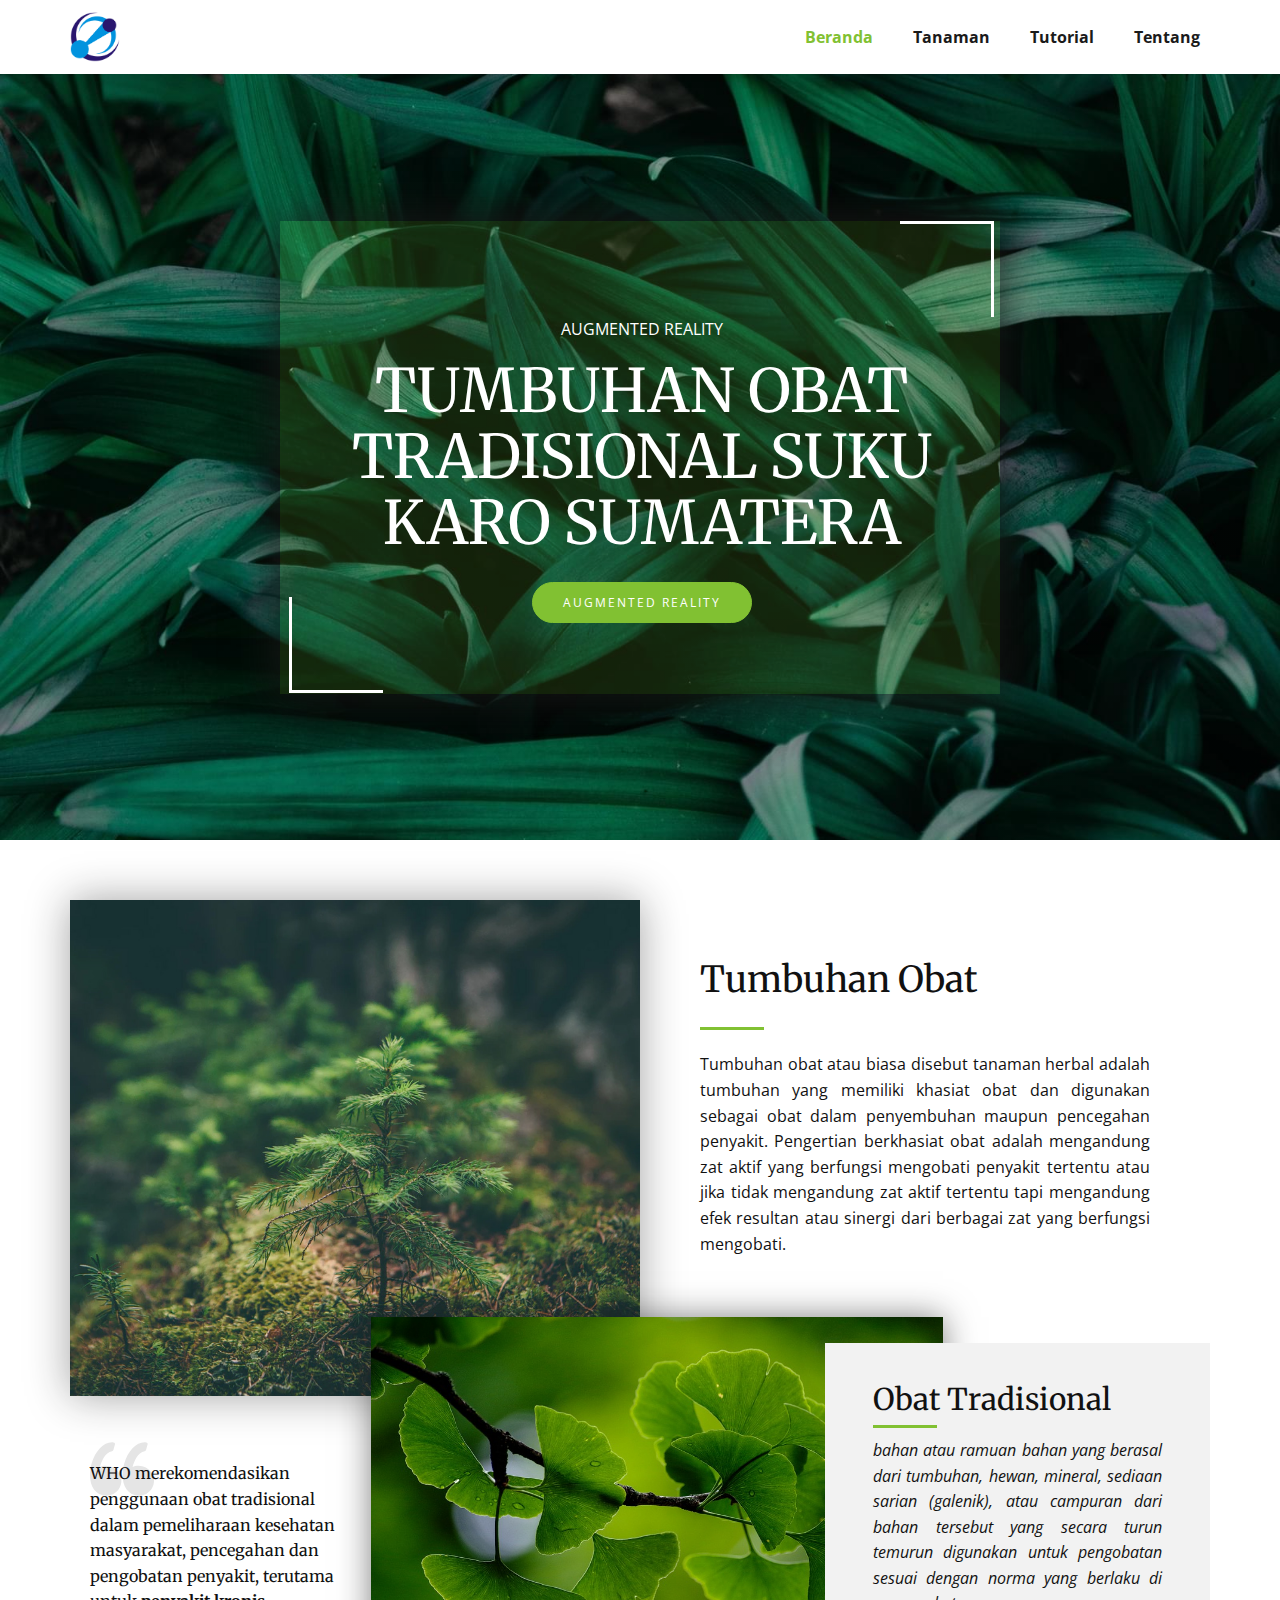
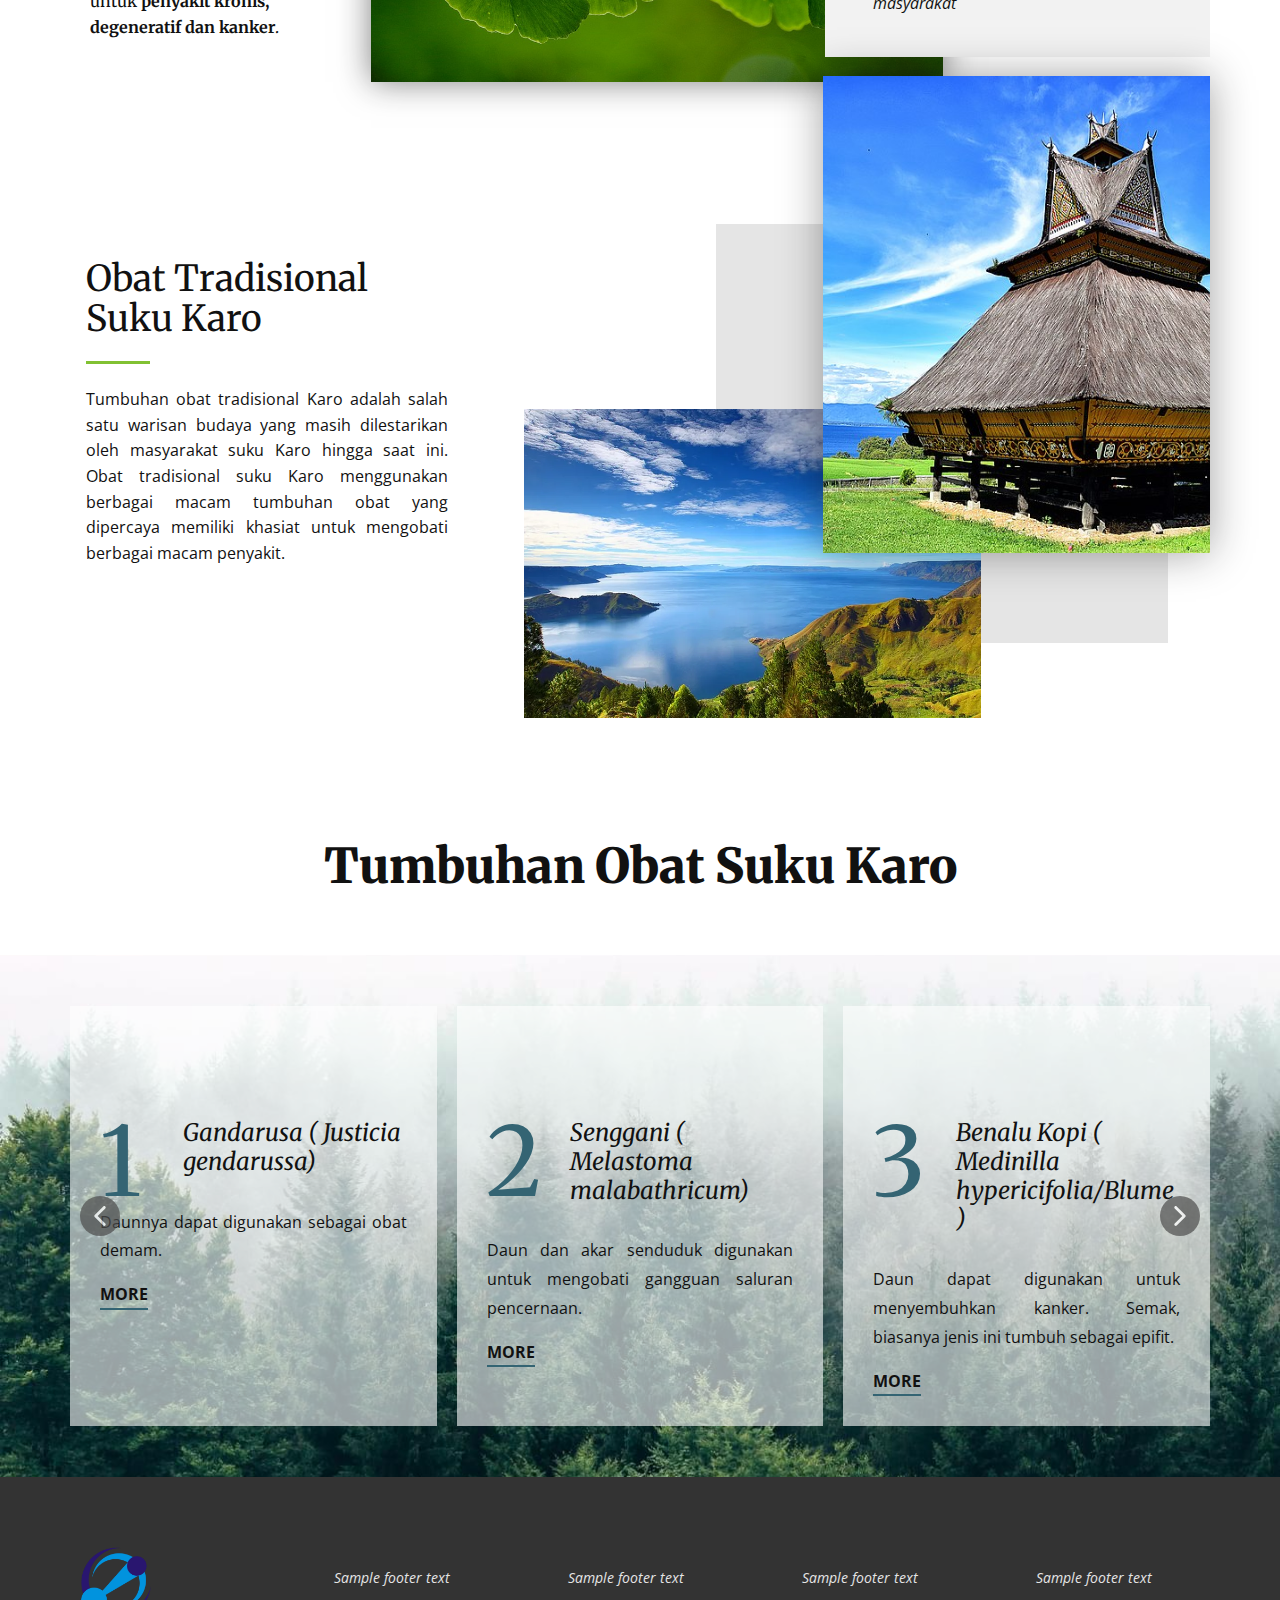
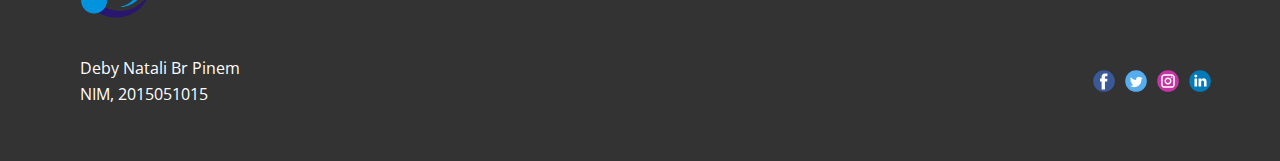
==== index.html @ f9ff4391 "new" ====
<!DOCTYPE html>
<html style="font-size: 16px;" lang="en"><head>
    <meta name="viewport" content="width=device-width, initial-scale=1.0">
    <meta charset="utf-8">
    <meta name="keywords" content="The beauty of nature, the sky, the mountain, the tree..., Unseen beauty, 9 Things You Can Do to Save the Environment, 1, 2, 3, 4, 5, 6, Current projects, Save The World!, Save The World!">
    <meta name="description" content="">
    <title>Beranda</title>
    <link rel="stylesheet" href="nicepage.css" media="screen">
<link rel="stylesheet" href="Beranda.css" media="screen">
    <script class="u-script" type="text/javascript" src="jquery-1.9.1.min.js" defer=""></script>
    <script class="u-script" type="text/javascript" src="nicepage.js" defer=""></script>
    <meta name="generator" content="Nicepage 6.7.8, nicepage.com">
    <link rel="icon" href="images/favicon.png">
    <link id="u-theme-google-font" rel="stylesheet" href="https://fonts.googleapis.com/css?family=Merriweather:300,300i,400,400i,700,700i,900,900i|Open+Sans:300,300i,400,400i,500,500i,600,600i,700,700i,800,800i">
    
    
    
    
    
    
    
    <script type="application/ld+json">{
		"@context": "http://schema.org",
		"@type": "Organization",
		"name": "WebSite6226122",
		"url": "/",
		"logo": "images/newlogopti.png",
		"sameAs": []
}</script>
    <meta name="theme-color" content="#81c132">
    <meta property="og:title" content="Beranda">
    <meta property="og:description" content="">
    <meta property="og:type" content="website">
    <link rel="canonical" href="/">
  <meta data-intl-tel-input-cdn-path="intlTelInput/"></head>
  <body data-home-page="https://website6226122.nicepage.io/Beranda.html?version=99d85c85-8121-eefc-847d-d8a33c5a1495" data-home-page-title="Beranda" data-path-to-root="./" data-include-products="false" class="u-body u-xl-mode" data-lang="en"><header class="u-clearfix u-header u-header" id="sec-5d34"><div class="u-clearfix u-sheet u-sheet-1">
        <a href="#" class="u-image u-logo u-image-1" data-image-width="1080" data-image-height="1080">
          <img src="images/newlogopti.png" class="u-logo-image u-logo-image-1">
        </a>
        <nav class="u-menu u-menu-one-level u-offcanvas u-menu-1">
          <div class="menu-collapse" style="font-size: 1rem; letter-spacing: 0px; font-weight: 700;">
            <a class="u-button-style u-custom-active-border-color u-custom-active-color u-custom-border u-custom-border-color u-custom-borders u-custom-hover-border-color u-custom-hover-color u-custom-left-right-menu-spacing u-custom-padding-bottom u-custom-text-active-color u-custom-text-color u-custom-text-hover-color u-custom-top-bottom-menu-spacing u-nav-link u-text-active-palette-1-base u-text-hover-palette-2-base" href="#">
              <svg class="u-svg-link" viewBox="0 0 24 24"><use xlink:href="#menu-hamburger"></use></svg>
              <svg class="u-svg-content" version="1.1" id="menu-hamburger" viewBox="0 0 16 16" x="0px" y="0px" xmlns:xlink="http://www.w3.org/1999/xlink" xmlns="http://www.w3.org/2000/svg"><g><rect y="1" width="16" height="2"></rect><rect y="7" width="16" height="2"></rect><rect y="13" width="16" height="2"></rect>
</g></svg>
            </a>
          </div>
          <div class="u-custom-menu u-nav-container">
            <ul class="u-nav u-spacing-20 u-unstyled u-nav-1"><li class="u-nav-item"><a class="u-border-active-palette-1-base u-border-hover-palette-1-base u-button-style u-nav-link u-text-active-palette-1-base u-text-grey-90 u-text-hover-palette-2-base" href="Beranda.html" style="padding: 10px;">Beranda</a>
</li><li class="u-nav-item"><a class="u-border-active-palette-1-base u-border-hover-palette-1-base u-button-style u-nav-link u-text-active-palette-1-base u-text-grey-90 u-text-hover-palette-2-base" href="Tanaman.html" style="padding: 10px;">Tanaman</a>
</li><li class="u-nav-item"><a class="u-border-active-palette-1-base u-border-hover-palette-1-base u-button-style u-nav-link u-text-active-palette-1-base u-text-grey-90 u-text-hover-palette-2-base" href="Tutorial.html" style="padding: 10px;">Tutorial</a>
</li><li class="u-nav-item"><a class="u-border-active-palette-1-base u-border-hover-palette-1-base u-button-style u-nav-link u-text-active-palette-1-base u-text-grey-90 u-text-hover-palette-2-base" href="Tentang.html" style="padding: 10px;">Tentang</a>
</li></ul>
          </div>
          <div class="u-custom-menu u-nav-container-collapse">
            <div class="u-black u-container-style u-inner-container-layout u-opacity u-opacity-95 u-sidenav">
              <div class="u-inner-container-layout u-sidenav-overflow">
                <div class="u-menu-close"></div>
                <ul class="u-align-center u-nav u-popupmenu-items u-unstyled u-nav-2"><li class="u-nav-item"><a class="u-button-style u-nav-link" href="Beranda.html">Beranda</a>
</li><li class="u-nav-item"><a class="u-button-style u-nav-link" href="Tanaman.html">Tanaman</a>
</li><li class="u-nav-item"><a class="u-button-style u-nav-link" href="Tutorial.html">Tutorial</a>
</li><li class="u-nav-item"><a class="u-button-style u-nav-link" href="Tentang.html">Tentang</a>
</li></ul>
              </div>
            </div>
            <div class="u-black u-menu-overlay u-opacity u-opacity-70"></div>
          </div>
        </nav>
      </div><style class="u-sticky-style" data-style-id="347d">.u-sticky-fixed.u-sticky-347d:before, .u-body.u-sticky-fixed .u-sticky-347d:before {
borders: top right bottom left !important; border-color: #d9d9d9 !important; border-width: 2px !important
}</style></header> 
    <section class="u-clearfix u-image u-shading u-section-1" id="sec-eca5">
      <div class="u-clearfix u-sheet u-valign-middle u-sheet-1">
        <div class="u-container-style u-expanded-width-sm u-expanded-width-xs u-group u-opacity u-opacity-15 u-palette-1-base u-group-1">
          <div class="u-container-layout u-container-layout-1">
            <p class="u-align-center u-text u-text-1"> AUGMENTED REALITY</p>
            <div class="u-border-3 u-border-white u-shape u-shape-bottom u-shape-left u-shape-1"></div>
            <h1 class="u-align-center u-text u-text-body-alt-color u-title u-text-2"> TUMBUHAN OBAT TRADISIONAL SUKU KARO SUMATERA</h1>
            <a href="Augmented-Reality.html" class="u-border-1 u-border-palette-1-base u-btn u-button-style u-palette-1-base u-radius u-btn-1">Augmented reality </a>
            <div class="u-border-3 u-border-white u-shape u-shape-right u-shape-top u-shape-2"></div>
          </div>
        </div>
      </div>
    </section>
    <section class="u-clearfix u-section-2" id="sec-6e7c">
      <div class="u-clearfix u-sheet u-sheet-1">
        <img src="images/98697f8a5035ec93bad682b65a13f41c.jpeg" alt="" class="u-align-left u-expanded-width-xs u-image u-left-0 u-image-1">
        <img src="images/gingko.png" alt="" class="u-align-left u-image u-right-0 u-image-2" data-image-width="958" data-image-height="637">
        <div class="u-container-style u-expanded-width-sm u-expanded-width-xs u-group u-right-0 u-group-1">
          <div class="u-container-layout u-valign-middle u-container-layout-1">
            <h2 class="u-align-left u-text u-text-1">Tumbuhan Obat</h2>
            <div class="u-border-3 u-border-palette-1-base u-line u-line-horizontal u-line-1"></div>
            <p class="u-align-justify u-text u-text-2"> Tumbuhan obat atau biasa disebut tanaman herbal adalah tumbuhan yang memiliki khasiat obat dan digunakan sebagai obat dalam penyembuhan maupun pencegahan penyakit. Pengertian berkhasiat obat adalah mengandung zat aktif yang berfungsi mengobati penyakit tertentu atau jika tidak mengandung zat aktif tertentu tapi mengandung efek resultan atau sinergi dari berbagai zat yang berfungsi mengobati.</p>
          </div>
        </div>
        <div class="u-container-style u-expanded-width-xs u-group u-group-2">
          <div class="u-container-layout u-valign-middle-lg u-valign-middle-xl u-container-layout-2"><span class="u-icon u-icon-circle u-text-grey-10 u-icon-1"><svg class="u-svg-link" preserveAspectRatio="xMidYMin slice" viewBox="0 0 95.333 95.332" style="undefined"><use xlink:href="#svg-7884"></use></svg><svg class="u-svg-content" viewBox="0 0 95.333 95.332" x="0px" y="0px" id="svg-7884" style="enable-background:new 0 0 95.333 95.332;"><g><g><path d="M30.512,43.939c-2.348-0.676-4.696-1.019-6.98-1.019c-3.527,0-6.47,0.806-8.752,1.793    c2.2-8.054,7.485-21.951,18.013-23.516c0.975-0.145,1.774-0.85,2.04-1.799l2.301-8.23c0.194-0.696,0.079-1.441-0.318-2.045    s-1.035-1.007-1.75-1.105c-0.777-0.106-1.569-0.16-2.354-0.16c-12.637,0-25.152,13.19-30.433,32.076    c-3.1,11.08-4.009,27.738,3.627,38.223c4.273,5.867,10.507,9,18.529,9.313c0.033,0.001,0.065,0.002,0.098,0.002    c9.898,0,18.675-6.666,21.345-16.209c1.595-5.705,0.874-11.688-2.032-16.851C40.971,49.307,36.236,45.586,30.512,43.939z"></path><path d="M92.471,54.413c-2.875-5.106-7.61-8.827-13.334-10.474c-2.348-0.676-4.696-1.019-6.979-1.019    c-3.527,0-6.471,0.806-8.753,1.793c2.2-8.054,7.485-21.951,18.014-23.516c0.975-0.145,1.773-0.85,2.04-1.799l2.301-8.23    c0.194-0.696,0.079-1.441-0.318-2.045c-0.396-0.604-1.034-1.007-1.75-1.105c-0.776-0.106-1.568-0.16-2.354-0.16    c-12.637,0-25.152,13.19-30.434,32.076c-3.099,11.08-4.008,27.738,3.629,38.225c4.272,5.866,10.507,9,18.528,9.312    c0.033,0.001,0.065,0.002,0.099,0.002c9.897,0,18.675-6.666,21.345-16.209C96.098,65.559,95.376,59.575,92.471,54.413z"></path>
</g>
</g></svg></span>
            <h4 class="u-text u-text-3"> WHO merekomendasikan penggunaan obat tradisional dalam pemeliharaan kesehatan masyarakat, pencegahan dan pengobatan penyakit, terutama untuk&nbsp;<b>penyakit kronis, degeneratif dan kanker</b>.
            </h4>
          </div>
        </div>
        <div class="u-container-style u-expanded-width-xs u-grey-5 u-group u-group-3">
          <div class="u-container-layout u-valign-middle-lg u-valign-middle-xl u-container-layout-3">
            <h2 class="u-align-left u-text u-text-4">Obat Tradisional</h2>
            <div class="u-border-3 u-border-palette-1-base u-line u-line-horizontal u-line-2"></div>
            <p class="u-align-justify u-text u-text-5"> bahan atau ramuan bahan yang berasal dari tumbuhan, hewan, mineral, sediaan sarian (galenik), atau campuran dari bahan tersebut yang secara turun temurun digunakan untuk pengobatan sesuai dengan norma yang berlaku di masyarakat&nbsp;</p>
          </div>
        </div>
      </div>
    </section>
    <section class="u-clearfix u-section-3" id="sec-21d5">
      <div class="u-clearfix u-sheet u-sheet-1">
        <div class="u-grey-10 u-shape u-shape-rectangle u-shape-1"></div>
        <div class="u-container-style u-expanded-width-md u-expanded-width-sm u-expanded-width-xs u-group u-group-1">
          <div class="u-container-layout u-valign-middle-md u-valign-middle-sm u-valign-middle-xs u-container-layout-1">
            <h2 class="u-align-left u-text u-text-1">Obat Tradisional Suku Karo</h2>
            <div class="u-border-3 u-border-palette-1-base u-line u-line-horizontal u-line-1"></div>
            <p class="u-align-justify u-text u-text-2"> Tumbuhan obat tradisional Karo adalah salah satu warisan budaya yang masih dilestarikan oleh masyarakat suku Karo hingga saat ini. Obat tradisional suku Karo menggunakan berbagai macam tumbuhan obat yang dipercaya memiliki khasiat untuk mengobati berbagai macam penyakit.</p>
          </div>
        </div>
        <img src="images/danau_toba-7e13-2620_547-t2620_70.webp" alt="" class="u-align-left u-image u-image-1" data-image-width="1050" data-image-height="575">
        <img src="images/Bisa_Junisa_Munthe-Rumah_adat_Karo.jpg" alt="" class="u-align-left u-image u-left-0 u-image-2" data-image-width="800" data-image-height="533">
      </div>
    </section>
    <section class="u-align-center u-clearfix u-container-align-center u-section-4" id="sec-4908">
      <div class="u-clearfix u-sheet u-valign-middle u-sheet-1">
        <h1 class="u-align-center u-text u-text-default u-text-1">Tumbuhan Obat Suku Karo</h1>
      </div>
    </section>
    <section class="u-clearfix u-image u-section-5" id="sec-62e8">
      <div class="u-clearfix u-sheet u-valign-middle u-sheet-1">
        <div class="u-expanded-width u-layout-horizontal u-list u-list-1">
          <div class="u-repeater u-repeater-1">
            <div class="u-container-style u-list-item u-opacity u-opacity-60 u-repeater-item u-white u-list-item-1">
              <div class="u-container-layout u-similar-container u-container-layout-1">
                <h2 class="u-align-left u-text u-text-palette-2-base u-text-1">1</h2>
                <h3 class="u-align-left u-text u-text-2">Gandarusa (
Justicia gendarussa)</h3>
                <p class="u-align-justify u-text u-text-3"> Daunnya dapat digunakan sebagai obat demam.</p>
                <a href="#sec-d39d" class="u-active-none u-border-2 u-border-active-black u-border-hover-black u-border-no-left u-border-no-right u-border-no-top u-border-palette-2-base u-btn u-button-style u-custom-item u-dialog-link u-hover-none u-text-body-color u-text-hover-palette-2-base u-btn-1">more</a>
              </div>
            </div>
            <div class="u-container-style u-list-item u-opacity u-opacity-60 u-repeater-item u-white u-list-item-2">
              <div class="u-container-layout u-similar-container u-container-layout-2">
                <h2 class="u-align-left u-text u-text-palette-2-base u-text-4">2</h2>
                <h3 class="u-align-left u-text u-text-5">Senggani (
Melastoma malabathricum)</h3>
                <p class="u-align-justify u-text u-text-6"> Daun dan akar senduduk digunakan untuk mengobati gangguan saluran pencernaan.</p>
                <a href="https://nicepage.com/k/result-html-templates" class="u-active-none u-border-2 u-border-active-black u-border-hover-black u-border-no-left u-border-no-right u-border-no-top u-border-palette-2-base u-btn u-button-style u-custom-item u-hover-none u-text-body-color u-text-hover-palette-2-base u-btn-2">more</a>
              </div>
            </div>
            <div class="u-container-style u-list-item u-opacity u-opacity-60 u-repeater-item u-white u-list-item-3">
              <div class="u-container-layout u-similar-container u-container-layout-3">
                <h2 class="u-align-left u-text u-text-palette-2-base u-text-7">3</h2>
                <h3 class="u-align-left u-text u-text-8">Benalu Kopi (
Medinilla hypericifolia/Blume)</h3>
                <p class="u-align-justify u-text u-text-9"> Daun dapat digunakan untuk menyembuhkan kanker. Semak, biasanya jenis ini tumbuh sebagai epifit.&nbsp;</p>
                <a href="https://nicepage.com/templates" class="u-active-none u-border-2 u-border-active-black u-border-hover-black u-border-no-left u-border-no-right u-border-no-top u-border-palette-2-base u-btn u-button-style u-custom-item u-hover-none u-text-body-color u-text-hover-palette-2-base u-btn-3">more</a>
              </div>
            </div>
            <div class="u-container-style u-list-item u-opacity u-opacity-60 u-repeater-item u-white u-list-item-4">
              <div class="u-container-layout u-similar-container u-container-layout-4">
                <h2 class="u-align-left u-text u-text-palette-2-base u-text-10">4</h2>
                <h3 class="u-align-left u-text u-text-11">Daun Jintan (
Plectranthus amboinicus/Lour)</h3>
                <p class="u-align-justify u-text u-text-12"> Daun digunakan sebagai obat asma.Tumbuhan ini merupakan tumbuhan herbal dengan akar yang tidak membentuk umbi.</p>
                <a href="https://nicepage.one" class="u-active-none u-border-2 u-border-active-black u-border-hover-black u-border-no-left u-border-no-right u-border-no-top u-border-palette-2-base u-btn u-button-style u-custom-item u-hover-none u-text-body-color u-text-hover-palette-2-base u-btn-4">more</a>
              </div>
            </div>
            <div class="u-container-style u-list-item u-opacity u-opacity-60 u-repeater-item u-white u-list-item-5">
              <div class="u-container-layout u-similar-container u-container-layout-5">
                <h2 class="u-align-left u-text u-text-palette-2-base u-text-13">5</h2>
                <h3 class="u-align-left u-text u-text-14">
                  <br>Pacing (Costus Speciosus)<br>
                </h3>
                <p class="u-align-justify u-text u-text-15"> Masyarakat karo memanfaatkan batang tabar untuk mengobati telinga yang teleran.</p>
                <a href="https://nicepage.com/c/nature-html-templates" class="u-active-none u-border-2 u-border-active-black u-border-hover-black u-border-no-left u-border-no-right u-border-no-top u-border-palette-2-base u-btn u-button-style u-custom-item u-hover-none u-text-body-color u-text-hover-palette-2-base u-btn-5">more</a>
              </div>
            </div>
          </div>
          <a class="u-absolute-vcenter u-gallery-nav u-gallery-nav-prev u-grey-70 u-icon-circle u-opacity u-opacity-70 u-spacing-10 u-text-white u-gallery-nav-1" href="#" role="button">
            <span aria-hidden="true">
              <svg viewBox="0 0 451.847 451.847"><path d="M97.141,225.92c0-8.095,3.091-16.192,9.259-22.366L300.689,9.27c12.359-12.359,32.397-12.359,44.751,0
c12.354,12.354,12.354,32.388,0,44.748L173.525,225.92l171.903,171.909c12.354,12.354,12.354,32.391,0,44.744
c-12.354,12.365-32.386,12.365-44.745,0l-194.29-194.281C100.226,242.115,97.141,234.018,97.141,225.92z"></path></svg>
            </span>
            <span class="sr-only">
              <svg viewBox="0 0 451.847 451.847"><path d="M97.141,225.92c0-8.095,3.091-16.192,9.259-22.366L300.689,9.27c12.359-12.359,32.397-12.359,44.751,0
c12.354,12.354,12.354,32.388,0,44.748L173.525,225.92l171.903,171.909c12.354,12.354,12.354,32.391,0,44.744
c-12.354,12.365-32.386,12.365-44.745,0l-194.29-194.281C100.226,242.115,97.141,234.018,97.141,225.92z"></path></svg>
            </span>
          </a>
          <a class="u-absolute-vcenter u-gallery-nav u-gallery-nav-next u-grey-70 u-icon-circle u-opacity u-opacity-70 u-spacing-10 u-text-white u-gallery-nav-2" href="#" role="button">
            <span aria-hidden="true">
              <svg viewBox="0 0 451.846 451.847"><path d="M345.441,248.292L151.154,442.573c-12.359,12.365-32.397,12.365-44.75,0c-12.354-12.354-12.354-32.391,0-44.744
L278.318,225.92L106.409,54.017c-12.354-12.359-12.354-32.394,0-44.748c12.354-12.359,32.391-12.359,44.75,0l194.287,194.284
c6.177,6.18,9.262,14.271,9.262,22.366C354.708,234.018,351.617,242.115,345.441,248.292z"></path></svg>
            </span>
            <span class="sr-only">
              <svg viewBox="0 0 451.846 451.847"><path d="M345.441,248.292L151.154,442.573c-12.359,12.365-32.397,12.365-44.75,0c-12.354-12.354-12.354-32.391,0-44.744
L278.318,225.92L106.409,54.017c-12.354-12.359-12.354-32.394,0-44.748c12.354-12.359,32.391-12.359,44.75,0l194.287,194.284
c6.177,6.18,9.262,14.271,9.262,22.366C354.708,234.018,351.617,242.115,345.441,248.292z"></path></svg>
            </span>
          </a>
        </div>
      </div>
    </section>
    
    
    
    <footer class="u-clearfix u-footer u-grey-80 u-footer" id="sec-434c"><div class="u-clearfix u-sheet u-sheet-1">
        <div class="data-layout-selected u-clearfix u-expanded-width u-gutter-30 u-layout-wrap u-layout-wrap-1">
          <div class="u-gutter-0 u-layout">
            <div class="u-layout-row">
              <div class="u-align-left u-container-style u-layout-cell u-left-cell u-size-12 u-layout-cell-1">
                <div class="u-container-layout u-valign-top u-container-layout-1">
                  <a href="https://nicepage.com" class="u-image u-logo u-image-1" data-image-width="1080" data-image-height="1080">
                    <img src="images/newlogopti.png" class="u-logo-image u-logo-image-1">
                  </a>
                </div>
              </div>
              <div class="u-align-left u-container-style u-layout-cell u-size-12 u-layout-cell-2">
                <div class="u-container-layout u-valign-middle u-container-layout-2">
                  <p class="u-small-text u-text u-text-variant u-text-1">Sample footer text</p>
                </div>
              </div>
              <div class="u-align-left u-container-style u-layout-cell u-size-12 u-layout-cell-3">
                <div class="u-container-layout u-valign-middle u-container-layout-3">
                  <p class="u-small-text u-text u-text-variant u-text-2">Sample footer text</p>
                </div>
              </div>
              <div class="u-align-left u-container-style u-layout-cell u-size-12 u-layout-cell-4">
                <div class="u-container-layout u-valign-middle u-container-layout-4">
                  <p class="u-small-text u-text u-text-variant u-text-3">Sample footer text</p>
                </div>
              </div>
              <div class="u-align-left u-container-style u-layout-cell u-right-cell u-size-12 u-layout-cell-5">
                <div class="u-container-layout u-valign-middle u-container-layout-5">
                  <p class="u-small-text u-text u-text-variant u-text-4">Sample footer text</p>
                </div>
              </div>
            </div>
          </div>
        </div>
        <div class="u-social-icons u-spacing-10 u-social-icons-1">
          <a class="u-social-url" title="facebook" target="_blank" href=""><span class="u-icon u-social-facebook u-social-icon u-icon-1"><svg class="u-svg-link" preserveAspectRatio="xMidYMin slice" viewBox="0 0 112 112" style=""><use xlink:href="#svg-0a7d"></use></svg><svg class="u-svg-content" viewBox="0 0 112 112" x="0" y="0" id="svg-0a7d"><circle fill="currentColor" cx="56.1" cy="56.1" r="55"></circle><path fill="#FFFFFF" d="M73.5,31.6h-9.1c-1.4,0-3.6,0.8-3.6,3.9v8.5h12.6L72,58.3H60.8v40.8H43.9V58.3h-8V43.9h8v-9.2
      c0-6.7,3.1-17,17-17h12.5v13.9H73.5z"></path></svg></span>
          </a>
          <a class="u-social-url" title="twitter" target="_blank" href=""><span class="u-icon u-social-icon u-social-twitter u-icon-2"><svg class="u-svg-link" preserveAspectRatio="xMidYMin slice" viewBox="0 0 112 112" style=""><use xlink:href="#svg-ad9a"></use></svg><svg class="u-svg-content" viewBox="0 0 112 112" x="0" y="0" id="svg-ad9a"><circle fill="currentColor" class="st0" cx="56.1" cy="56.1" r="55"></circle><path fill="#FFFFFF" d="M83.8,47.3c0,0.6,0,1.2,0,1.7c0,17.7-13.5,38.2-38.2,38.2C38,87.2,31,85,25,81.2c1,0.1,2.1,0.2,3.2,0.2
      c6.3,0,12.1-2.1,16.7-5.7c-5.9-0.1-10.8-4-12.5-9.3c0.8,0.2,1.7,0.2,2.5,0.2c1.2,0,2.4-0.2,3.5-0.5c-6.1-1.2-10.8-6.7-10.8-13.1
      c0-0.1,0-0.1,0-0.2c1.8,1,3.9,1.6,6.1,1.7c-3.6-2.4-6-6.5-6-11.2c0-2.5,0.7-4.8,1.8-6.7c6.6,8.1,16.5,13.5,27.6,14
      c-0.2-1-0.3-2-0.3-3.1c0-7.4,6-13.4,13.4-13.4c3.9,0,7.3,1.6,9.8,4.2c3.1-0.6,5.9-1.7,8.5-3.3c-1,3.1-3.1,5.8-5.9,7.4
      c2.7-0.3,5.3-1,7.7-2.1C88.7,43,86.4,45.4,83.8,47.3z"></path></svg></span>
          </a>
          <a class="u-social-url" title="instagram" target="_blank" href=""><span class="u-icon u-social-icon u-social-instagram u-icon-3"><svg class="u-svg-link" preserveAspectRatio="xMidYMin slice" viewBox="0 0 112 112" style=""><use xlink:href="#svg-8049"></use></svg><svg class="u-svg-content" viewBox="0 0 112 112" x="0" y="0" id="svg-8049"><circle fill="currentColor" cx="56.1" cy="56.1" r="55"></circle><path fill="#FFFFFF" d="M55.9,38.2c-9.9,0-17.9,8-17.9,17.9C38,66,46,74,55.9,74c9.9,0,17.9-8,17.9-17.9C73.8,46.2,65.8,38.2,55.9,38.2
      z M55.9,66.4c-5.7,0-10.3-4.6-10.3-10.3c-0.1-5.7,4.6-10.3,10.3-10.3c5.7,0,10.3,4.6,10.3,10.3C66.2,61.8,61.6,66.4,55.9,66.4z"></path><path fill="#FFFFFF" d="M74.3,33.5c-2.3,0-4.2,1.9-4.2,4.2s1.9,4.2,4.2,4.2s4.2-1.9,4.2-4.2S76.6,33.5,74.3,33.5z"></path><path fill="#FFFFFF" d="M73.1,21.3H38.6c-9.7,0-17.5,7.9-17.5,17.5v34.5c0,9.7,7.9,17.6,17.5,17.6h34.5c9.7,0,17.5-7.9,17.5-17.5V38.8
      C90.6,29.1,82.7,21.3,73.1,21.3z M83,73.3c0,5.5-4.5,9.9-9.9,9.9H38.6c-5.5,0-9.9-4.5-9.9-9.9V38.8c0-5.5,4.5-9.9,9.9-9.9h34.5
      c5.5,0,9.9,4.5,9.9,9.9V73.3z"></path></svg></span>
          </a>
          <a class="u-social-url" title="linkedin" target="_blank" href=""><span class="u-icon u-social-icon u-social-linkedin u-icon-4"><svg class="u-svg-link" preserveAspectRatio="xMidYMin slice" viewBox="0 0 112 112" style=""><use xlink:href="#svg-f31e"></use></svg><svg class="u-svg-content" viewBox="0 0 112 112" x="0" y="0" id="svg-f31e"><circle fill="currentColor" cx="56.1" cy="56.1" r="55"></circle><path fill="#FFFFFF" d="M41.3,83.7H27.9V43.4h13.4V83.7z M34.6,37.9L34.6,37.9c-4.6,0-7.5-3.1-7.5-7c0-4,3-7,7.6-7s7.4,3,7.5,7
      C42.2,34.8,39.2,37.9,34.6,37.9z M89.6,83.7H76.2V62.2c0-5.4-1.9-9.1-6.8-9.1c-3.7,0-5.9,2.5-6.9,4.9c-0.4,0.9-0.4,2.1-0.4,3.3v22.5
      H48.7c0,0,0.2-36.5,0-40.3h13.4v5.7c1.8-2.7,5-6.7,12.1-6.7c8.8,0,15.4,5.8,15.4,18.1V83.7z"></path></svg></span>
          </a>
        </div>
        <p class="u-align-left u-text u-text-5">Deby Natali Br Pinem<br>NIM, 2015051015
        </p>
      </div></footer><span style="height: 64px; width: 64px; margin-left: 0px; margin-right: auto; margin-top: 0px; right: 50px; bottom: 40px; padding: 18px; background-image: none;" class="u-back-to-top u-icon u-icon-circle u-palette-1-base u-spacing-15" data-href="#">
        <svg class="u-svg-link" preserveAspectRatio="xMidYMin slice" viewBox="0 0 551.13 551.13"><use xmlns:xlink="http://www.w3.org/1999/xlink" xlink:href="#svg-1d98"></use></svg>
        <svg class="u-svg-content" enable-background="new 0 0 551.13 551.13" viewBox="0 0 551.13 551.13" xmlns="http://www.w3.org/2000/svg" id="svg-1d98"><path d="m275.565 189.451 223.897 223.897h51.668l-275.565-275.565-275.565 275.565h51.668z"></path></svg>
    </span>
  
</body></html>
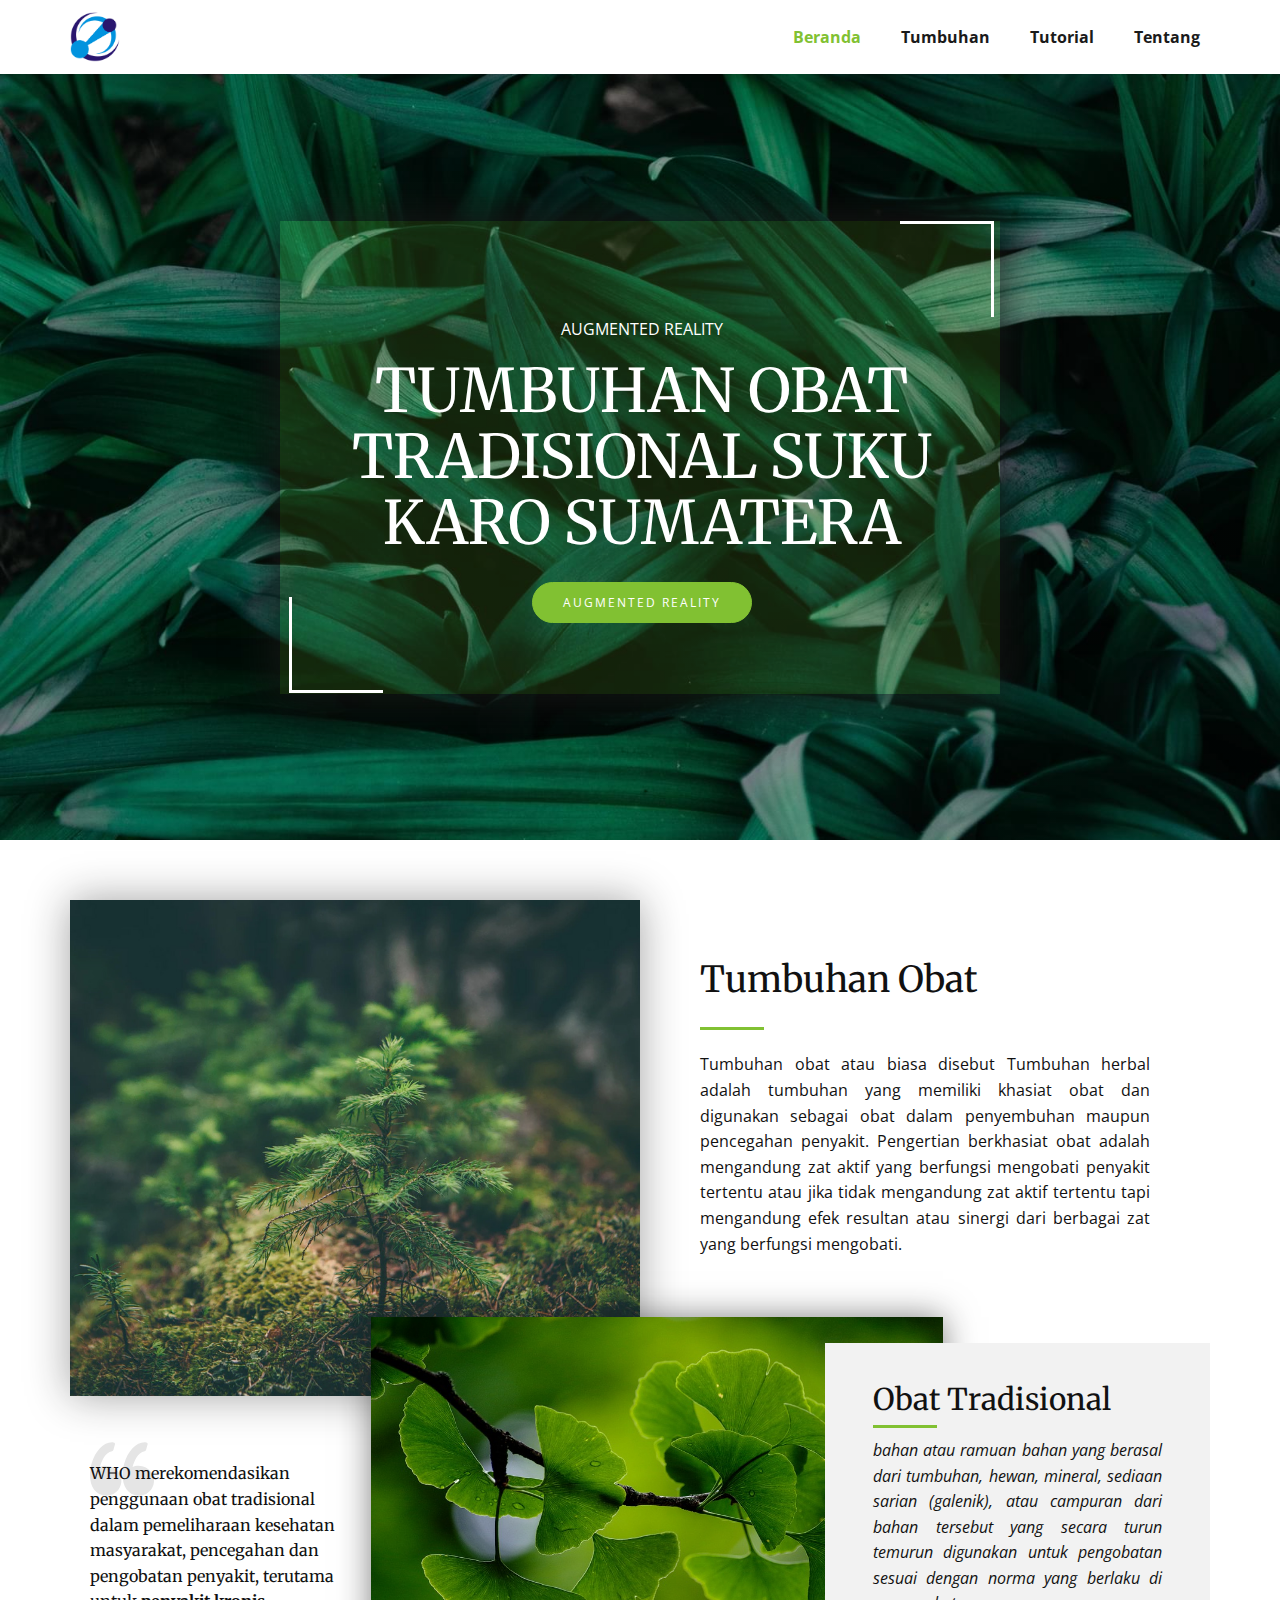
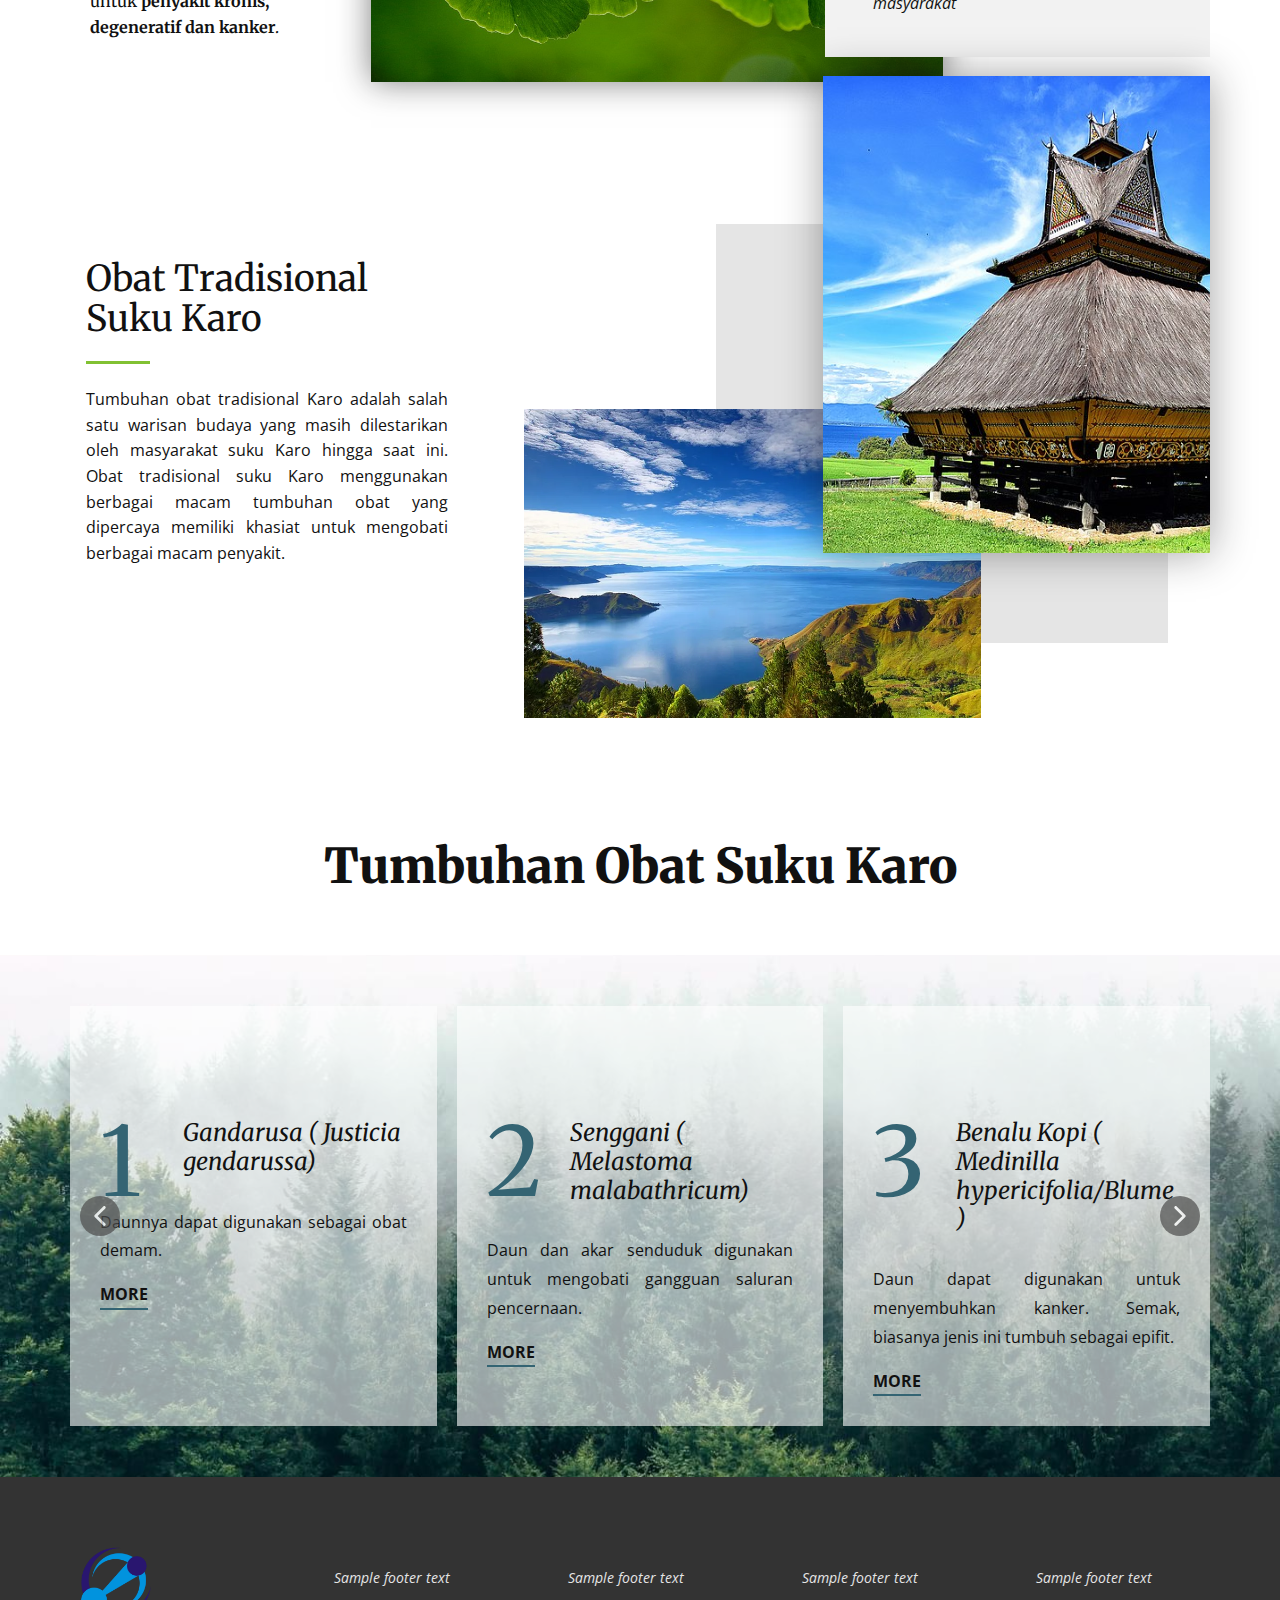
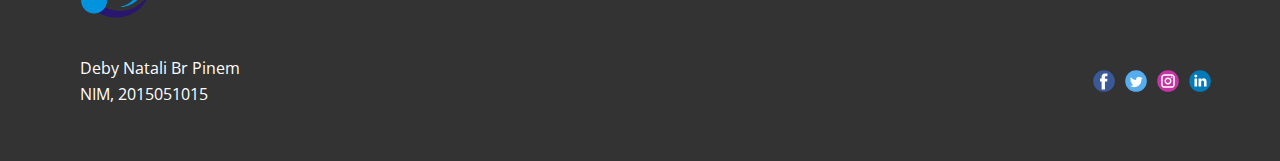
==== commit e1203f35: "new" ====
--- a/index.html
+++ b/index.html
@@ -47,7 +47,7 @@
           </div>
           <div class="u-custom-menu u-nav-container">
             <ul class="u-nav u-spacing-20 u-unstyled u-nav-1"><li class="u-nav-item"><a class="u-border-active-palette-1-base u-border-hover-palette-1-base u-button-style u-nav-link u-text-active-palette-1-base u-text-grey-90 u-text-hover-palette-2-base" href="Beranda.html" style="padding: 10px;">Beranda</a>
-</li><li class="u-nav-item"><a class="u-border-active-palette-1-base u-border-hover-palette-1-base u-button-style u-nav-link u-text-active-palette-1-base u-text-grey-90 u-text-hover-palette-2-base" href="Tanaman.html" style="padding: 10px;">Tanaman</a>
+</li><li class="u-nav-item"><a class="u-border-active-palette-1-base u-border-hover-palette-1-base u-button-style u-nav-link u-text-active-palette-1-base u-text-grey-90 u-text-hover-palette-2-base" href="Tumbuhan.html" style="padding: 10px;">Tumbuhan</a>
 </li><li class="u-nav-item"><a class="u-border-active-palette-1-base u-border-hover-palette-1-base u-button-style u-nav-link u-text-active-palette-1-base u-text-grey-90 u-text-hover-palette-2-base" href="Tutorial.html" style="padding: 10px;">Tutorial</a>
 </li><li class="u-nav-item"><a class="u-border-active-palette-1-base u-border-hover-palette-1-base u-button-style u-nav-link u-text-active-palette-1-base u-text-grey-90 u-text-hover-palette-2-base" href="Tentang.html" style="padding: 10px;">Tentang</a>
 </li></ul>
@@ -57,7 +57,7 @@
               <div class="u-inner-container-layout u-sidenav-overflow">
                 <div class="u-menu-close"></div>
                 <ul class="u-align-center u-nav u-popupmenu-items u-unstyled u-nav-2"><li class="u-nav-item"><a class="u-button-style u-nav-link" href="Beranda.html">Beranda</a>
-</li><li class="u-nav-item"><a class="u-button-style u-nav-link" href="Tanaman.html">Tanaman</a>
+</li><li class="u-nav-item"><a class="u-button-style u-nav-link" href="Tumbuhan.html">Tumbuhan</a>
 </li><li class="u-nav-item"><a class="u-button-style u-nav-link" href="Tutorial.html">Tutorial</a>
 </li><li class="u-nav-item"><a class="u-button-style u-nav-link" href="Tentang.html">Tentang</a>
 </li></ul>
@@ -90,7 +90,7 @@
           <div class="u-container-layout u-valign-middle u-container-layout-1">
             <h2 class="u-align-left u-text u-text-1">Tumbuhan Obat</h2>
             <div class="u-border-3 u-border-palette-1-base u-line u-line-horizontal u-line-1"></div>
-            <p class="u-align-justify u-text u-text-2"> Tumbuhan obat atau biasa disebut tanaman herbal adalah tumbuhan yang memiliki khasiat obat dan digunakan sebagai obat dalam penyembuhan maupun pencegahan penyakit. Pengertian berkhasiat obat adalah mengandung zat aktif yang berfungsi mengobati penyakit tertentu atau jika tidak mengandung zat aktif tertentu tapi mengandung efek resultan atau sinergi dari berbagai zat yang berfungsi mengobati.</p>
+            <p class="u-align-justify u-text u-text-2"> Tumbuhan obat atau biasa disebut Tumbuhan herbal adalah tumbuhan yang memiliki khasiat obat dan digunakan sebagai obat dalam penyembuhan maupun pencegahan penyakit. Pengertian berkhasiat obat adalah mengandung zat aktif yang berfungsi mengobati penyakit tertentu atau jika tidak mengandung zat aktif tertentu tapi mengandung efek resultan atau sinergi dari berbagai zat yang berfungsi mengobati.</p>
           </div>
         </div>
         <div class="u-container-style u-expanded-width-xs u-group u-group-2">
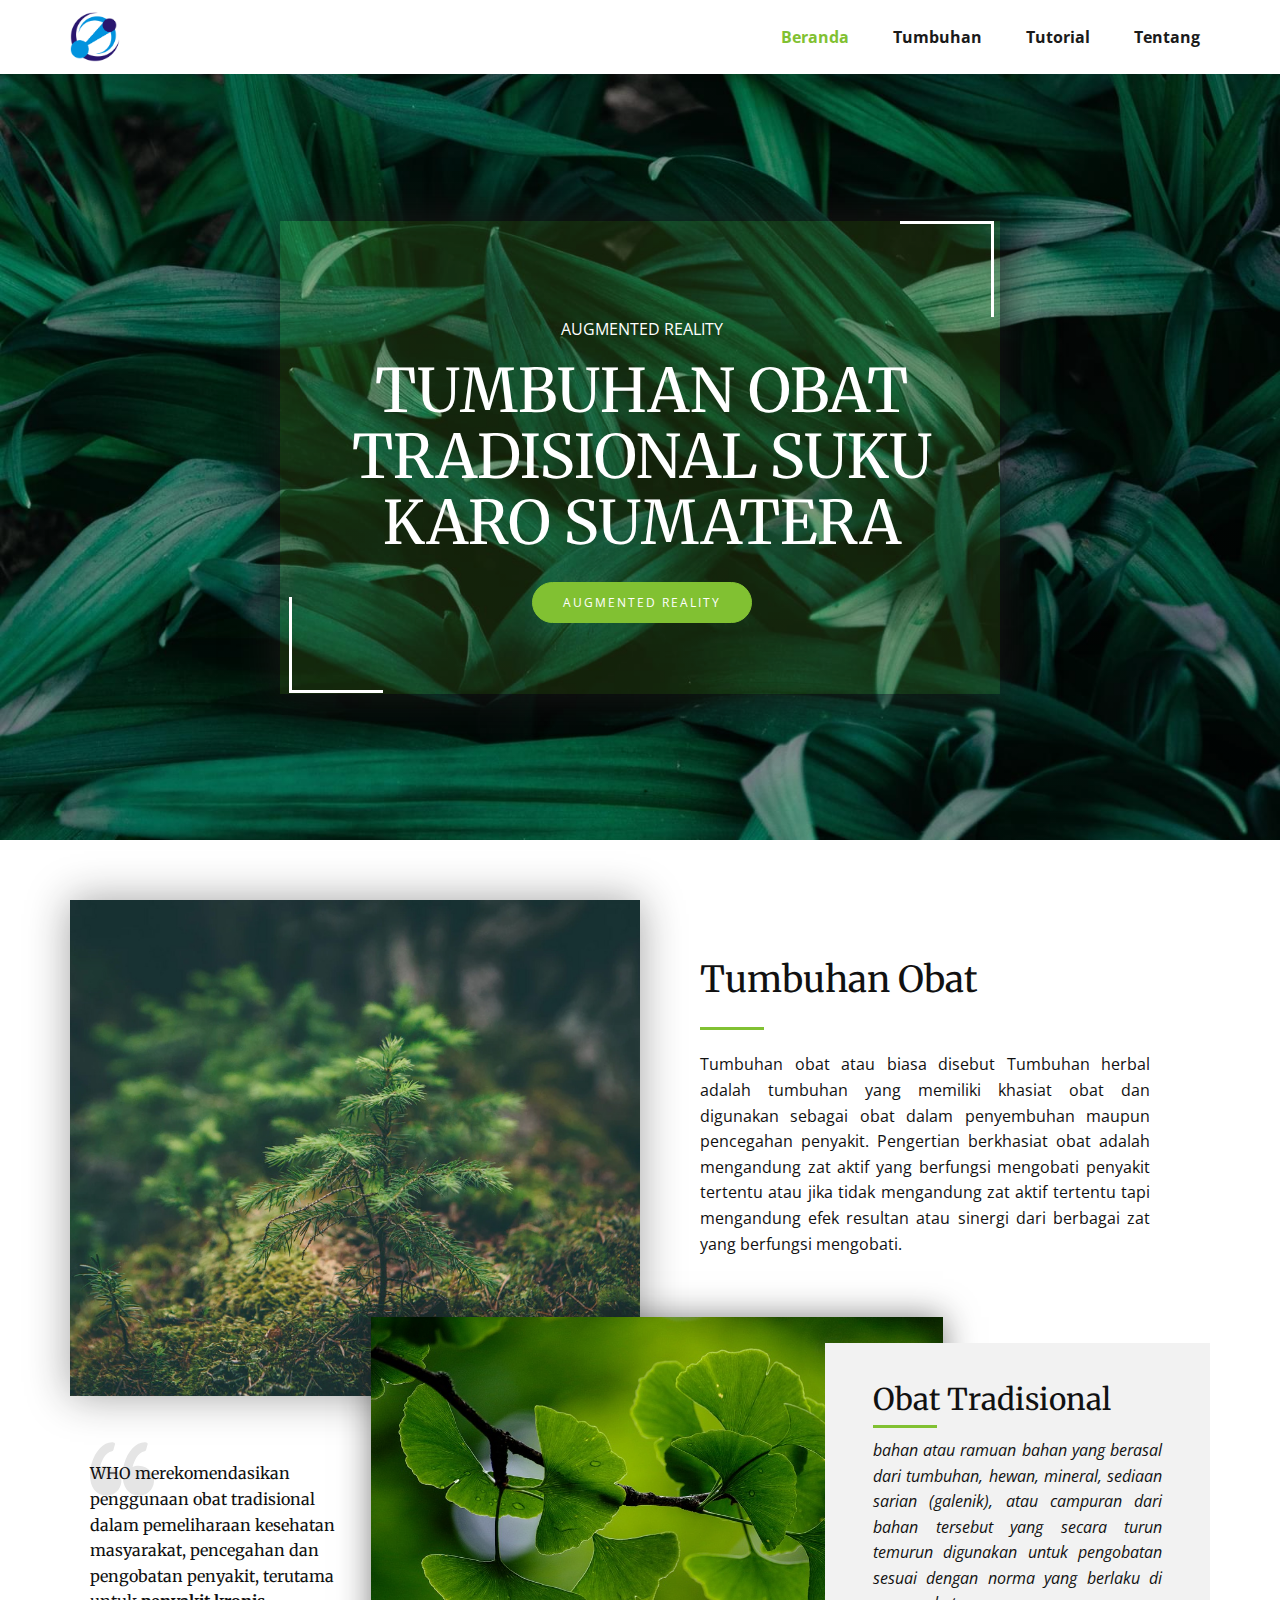
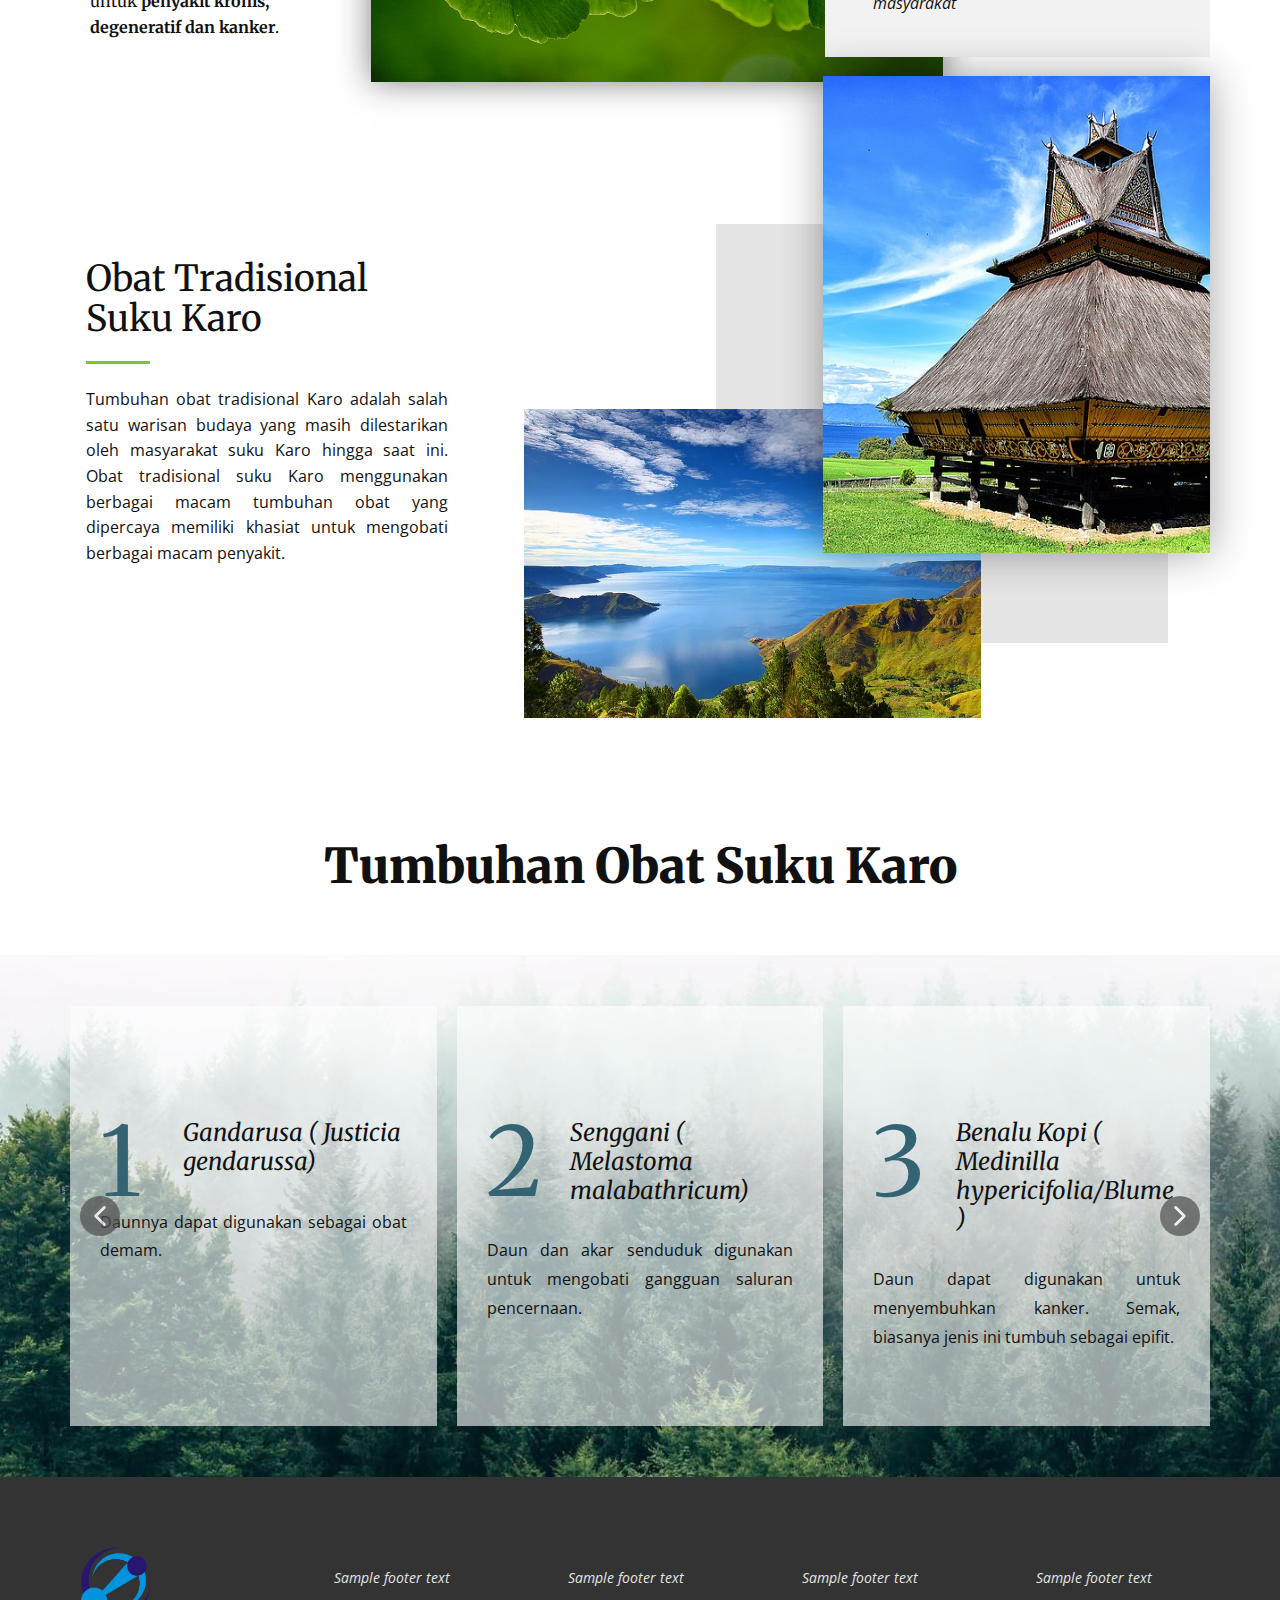
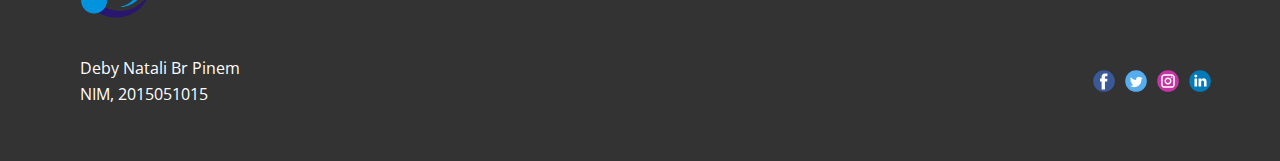
==== commit 8478b5cb: "new" ====
--- a/index.html
+++ b/index.html
@@ -1,25 +1,29 @@
 <!DOCTYPE html>
-<html style="font-size: 16px;" lang="en"><head>
-    <meta name="viewport" content="width=device-width, initial-scale=1.0">
-    <meta charset="utf-8">
-    <meta name="keywords" content="The beauty of nature, the sky, the mountain, the tree..., Unseen beauty, 9 Things You Can Do to Save the Environment, 1, 2, 3, 4, 5, 6, Current projects, Save The World!, Save The World!">
-    <meta name="description" content="">
-    <title>Beranda</title>
-    <link rel="stylesheet" href="nicepage.css" media="screen">
-<link rel="stylesheet" href="Beranda.css" media="screen">
-    <script class="u-script" type="text/javascript" src="jquery-1.9.1.min.js" defer=""></script>
-    <script class="u-script" type="text/javascript" src="nicepage.js" defer=""></script>
-    <meta name="generator" content="Nicepage 6.7.8, nicepage.com">
-    <link rel="icon" href="images/favicon.png">
-    <link id="u-theme-google-font" rel="stylesheet" href="https://fonts.googleapis.com/css?family=Merriweather:300,300i,400,400i,700,700i,900,900i|Open+Sans:300,300i,400,400i,500,500i,600,600i,700,700i,800,800i">
-    
-    
-    
-    
-    
-    
-    
-    <script type="application/ld+json">{
+<html style="font-size: 16px;" lang="en">
+
+<head>
+  <meta name="viewport" content="width=device-width, initial-scale=1.0">
+  <meta charset="utf-8">
+  <meta name="keywords"
+    content="The beauty of nature, the sky, the mountain, the tree..., Unseen beauty, 9 Things You Can Do to Save the Environment, 1, 2, 3, 4, 5, 6, Current projects, Save The World!, Save The World!">
+  <meta name="description" content="">
+  <title>Beranda</title>
+  <link rel="stylesheet" href="nicepage.css" media="screen">
+  <link rel="stylesheet" href="Beranda.css" media="screen">
+  <script class="u-script" type="text/javascript" src="jquery-1.9.1.min.js" defer=""></script>
+  <script class="u-script" type="text/javascript" src="nicepage.js" defer=""></script>
+  <meta name="generator" content="Nicepage 6.7.8, nicepage.com">
+  <link rel="icon" href="images/favicon.png">
+  <link id="u-theme-google-font" rel="stylesheet"
+    href="https://fonts.googleapis.com/css?family=Merriweather:300,300i,400,400i,700,700i,900,900i|Open+Sans:300,300i,400,400i,500,500i,600,600i,700,700i,800,800i">
+
+
+
+
+
+
+
+  <script type="application/ld+json">{
 		"@context": "http://schema.org",
 		"@type": "Organization",
 		"name": "WebSite6226122",
@@ -27,248 +31,373 @@
 		"logo": "images/newlogopti.png",
 		"sameAs": []
 }</script>
-    <meta name="theme-color" content="#81c132">
-    <meta property="og:title" content="Beranda">
-    <meta property="og:description" content="">
-    <meta property="og:type" content="website">
-    <link rel="canonical" href="/">
-  <meta data-intl-tel-input-cdn-path="intlTelInput/"></head>
-  <body data-home-page="https://website6226122.nicepage.io/Beranda.html?version=99d85c85-8121-eefc-847d-d8a33c5a1495" data-home-page-title="Beranda" data-path-to-root="./" data-include-products="false" class="u-body u-xl-mode" data-lang="en"><header class="u-clearfix u-header u-header" id="sec-5d34"><div class="u-clearfix u-sheet u-sheet-1">
-        <a href="#" class="u-image u-logo u-image-1" data-image-width="1080" data-image-height="1080">
-          <img src="images/newlogopti.png" class="u-logo-image u-logo-image-1">
-        </a>
-        <nav class="u-menu u-menu-one-level u-offcanvas u-menu-1">
-          <div class="menu-collapse" style="font-size: 1rem; letter-spacing: 0px; font-weight: 700;">
-            <a class="u-button-style u-custom-active-border-color u-custom-active-color u-custom-border u-custom-border-color u-custom-borders u-custom-hover-border-color u-custom-hover-color u-custom-left-right-menu-spacing u-custom-padding-bottom u-custom-text-active-color u-custom-text-color u-custom-text-hover-color u-custom-top-bottom-menu-spacing u-nav-link u-text-active-palette-1-base u-text-hover-palette-2-base" href="#">
-              <svg class="u-svg-link" viewBox="0 0 24 24"><use xlink:href="#menu-hamburger"></use></svg>
-              <svg class="u-svg-content" version="1.1" id="menu-hamburger" viewBox="0 0 16 16" x="0px" y="0px" xmlns:xlink="http://www.w3.org/1999/xlink" xmlns="http://www.w3.org/2000/svg"><g><rect y="1" width="16" height="2"></rect><rect y="7" width="16" height="2"></rect><rect y="13" width="16" height="2"></rect>
-</g></svg>
-            </a>
-          </div>
-          <div class="u-custom-menu u-nav-container">
-            <ul class="u-nav u-spacing-20 u-unstyled u-nav-1"><li class="u-nav-item"><a class="u-border-active-palette-1-base u-border-hover-palette-1-base u-button-style u-nav-link u-text-active-palette-1-base u-text-grey-90 u-text-hover-palette-2-base" href="Beranda.html" style="padding: 10px;">Beranda</a>
-</li><li class="u-nav-item"><a class="u-border-active-palette-1-base u-border-hover-palette-1-base u-button-style u-nav-link u-text-active-palette-1-base u-text-grey-90 u-text-hover-palette-2-base" href="Tumbuhan.html" style="padding: 10px;">Tumbuhan</a>
-</li><li class="u-nav-item"><a class="u-border-active-palette-1-base u-border-hover-palette-1-base u-button-style u-nav-link u-text-active-palette-1-base u-text-grey-90 u-text-hover-palette-2-base" href="Tutorial.html" style="padding: 10px;">Tutorial</a>
-</li><li class="u-nav-item"><a class="u-border-active-palette-1-base u-border-hover-palette-1-base u-button-style u-nav-link u-text-active-palette-1-base u-text-grey-90 u-text-hover-palette-2-base" href="Tentang.html" style="padding: 10px;">Tentang</a>
-</li></ul>
-          </div>
-          <div class="u-custom-menu u-nav-container-collapse">
-            <div class="u-black u-container-style u-inner-container-layout u-opacity u-opacity-95 u-sidenav">
-              <div class="u-inner-container-layout u-sidenav-overflow">
-                <div class="u-menu-close"></div>
-                <ul class="u-align-center u-nav u-popupmenu-items u-unstyled u-nav-2"><li class="u-nav-item"><a class="u-button-style u-nav-link" href="Beranda.html">Beranda</a>
-</li><li class="u-nav-item"><a class="u-button-style u-nav-link" href="Tumbuhan.html">Tumbuhan</a>
-</li><li class="u-nav-item"><a class="u-button-style u-nav-link" href="Tutorial.html">Tutorial</a>
-</li><li class="u-nav-item"><a class="u-button-style u-nav-link" href="Tentang.html">Tentang</a>
-</li></ul>
+  <meta name="theme-color" content="#81c132">
+  <meta property="og:title" content="Beranda">
+  <meta property="og:description" content="">
+  <meta property="og:type" content="website">
+  <link rel="canonical" href="/">
+  <meta data-intl-tel-input-cdn-path="intlTelInput/">
+</head>
+
+<body data-home-page="https://website6226122.nicepage.io/Beranda.html?version=99d85c85-8121-eefc-847d-d8a33c5a1495"
+  data-home-page-title="Beranda" data-path-to-root="./" data-include-products="false" class="u-body u-xl-mode"
+  data-lang="en">
+  <header class="u-clearfix u-header u-header" id="sec-5d34">
+    <div class="u-clearfix u-sheet u-sheet-1">
+      <a href="#" class="u-image u-logo u-image-1" data-image-width="1080" data-image-height="1080">
+        <img src="images/newlogopti.png" class="u-logo-image u-logo-image-1">
+      </a>
+      <nav class="u-menu u-menu-one-level u-offcanvas u-menu-1">
+        <div class="menu-collapse" style="font-size: 1rem; letter-spacing: 0px; font-weight: 700;">
+          <a class="u-button-style u-custom-active-border-color u-custom-active-color u-custom-border u-custom-border-color u-custom-borders u-custom-hover-border-color u-custom-hover-color u-custom-left-right-menu-spacing u-custom-padding-bottom u-custom-text-active-color u-custom-text-color u-custom-text-hover-color u-custom-top-bottom-menu-spacing u-nav-link u-text-active-palette-1-base u-text-hover-palette-2-base"
+            href="#">
+            <svg class="u-svg-link" viewBox="0 0 24 24">
+              <use xlink:href="#menu-hamburger"></use>
+            </svg>
+            <svg class="u-svg-content" version="1.1" id="menu-hamburger" viewBox="0 0 16 16" x="0px" y="0px"
+              xmlns:xlink="http://www.w3.org/1999/xlink" xmlns="http://www.w3.org/2000/svg">
+              <g>
+                <rect y="1" width="16" height="2"></rect>
+                <rect y="7" width="16" height="2"></rect>
+                <rect y="13" width="16" height="2"></rect>
+              </g>
+            </svg>
+          </a>
+        </div>
+        <div class="u-custom-menu u-nav-container">
+          <ul class="u-nav u-spacing-20 u-unstyled u-nav-1">
+            <li class="u-nav-item"><a
+                class="u-border-active-palette-1-base u-border-hover-palette-1-base u-button-style u-nav-link u-text-active-palette-1-base u-text-grey-90 u-text-hover-palette-2-base"
+                href="Beranda.html" style="padding: 10px;">Beranda</a>
+            </li>
+            <li class="u-nav-item"><a
+                class="u-border-active-palette-1-base u-border-hover-palette-1-base u-button-style u-nav-link u-text-active-palette-1-base u-text-grey-90 u-text-hover-palette-2-base"
+                href="Tumbuhan.html" style="padding: 10px;">Tumbuhan</a>
+            </li>
+            <li class="u-nav-item"><a
+                class="u-border-active-palette-1-base u-border-hover-palette-1-base u-button-style u-nav-link u-text-active-palette-1-base u-text-grey-90 u-text-hover-palette-2-base"
+                href="Tutorial.html" style="padding: 10px;">Tutorial</a>
+            </li>
+            <li class="u-nav-item"><a
+                class="u-border-active-palette-1-base u-border-hover-palette-1-base u-button-style u-nav-link u-text-active-palette-1-base u-text-grey-90 u-text-hover-palette-2-base"
+                href="Tentang.html" style="padding: 10px;">Tentang</a>
+            </li>
+          </ul>
+        </div>
+        <div class="u-custom-menu u-nav-container-collapse">
+          <div class="u-black u-container-style u-inner-container-layout u-opacity u-opacity-95 u-sidenav">
+            <div class="u-inner-container-layout u-sidenav-overflow">
+              <div class="u-menu-close"></div>
+              <ul class="u-align-center u-nav u-popupmenu-items u-unstyled u-nav-2">
+                <li class="u-nav-item"><a class="u-button-style u-nav-link" href="Beranda.html">Beranda</a>
+                </li>
+                <li class="u-nav-item"><a class="u-button-style u-nav-link" href="Tumbuhan.html">Tumbuhan</a>
+                </li>
+                <li class="u-nav-item"><a class="u-button-style u-nav-link" href="Tutorial.html">Tutorial</a>
+                </li>
+                <li class="u-nav-item"><a class="u-button-style u-nav-link" href="Tentang.html">Tentang</a>
+                </li>
+              </ul>
+            </div>
+          </div>
+          <div class="u-black u-menu-overlay u-opacity u-opacity-70"></div>
+        </div>
+      </nav>
+    </div>
+    <style class="u-sticky-style" data-style-id="347d">
+      .u-sticky-fixed.u-sticky-347d:before,
+      .u-body.u-sticky-fixed .u-sticky-347d:before {
+        borders: top right bottom left !important;
+        border-color: #d9d9d9 !important;
+        border-width: 2px !important
+      }
+    </style>
+  </header>
+  <section class="u-clearfix u-image u-shading u-section-1" id="sec-eca5">
+    <div class="u-clearfix u-sheet u-valign-middle u-sheet-1">
+      <div
+        class="u-container-style u-expanded-width-sm u-expanded-width-xs u-group u-opacity u-opacity-15 u-palette-1-base u-group-1">
+        <div class="u-container-layout u-container-layout-1">
+          <p class="u-align-center u-text u-text-1"> AUGMENTED REALITY</p>
+          <div class="u-border-3 u-border-white u-shape u-shape-bottom u-shape-left u-shape-1"></div>
+          <h1 class="u-align-center u-text u-text-body-alt-color u-title u-text-2"> TUMBUHAN OBAT TRADISIONAL SUKU KARO
+            SUMATERA</h1>
+          <a href="Augmented-Reality.html"
+            class="u-border-1 u-border-palette-1-base u-btn u-button-style u-palette-1-base u-radius u-btn-1">Augmented
+            reality </a>
+          <div class="u-border-3 u-border-white u-shape u-shape-right u-shape-top u-shape-2"></div>
+        </div>
+      </div>
+    </div>
+  </section>
+  <section class="u-clearfix u-section-2" id="sec-6e7c">
+    <div class="u-clearfix u-sheet u-sheet-1">
+      <img src="images/98697f8a5035ec93bad682b65a13f41c.jpeg" alt=""
+        class="u-align-left u-expanded-width-xs u-image u-left-0 u-image-1">
+      <img src="images/gingko.png" alt="" class="u-align-left u-image u-right-0 u-image-2" data-image-width="958"
+        data-image-height="637">
+      <div class="u-container-style u-expanded-width-sm u-expanded-width-xs u-group u-right-0 u-group-1">
+        <div class="u-container-layout u-valign-middle u-container-layout-1">
+          <h2 class="u-align-left u-text u-text-1">Tumbuhan Obat</h2>
+          <div class="u-border-3 u-border-palette-1-base u-line u-line-horizontal u-line-1"></div>
+          <p class="u-align-justify u-text u-text-2"> Tumbuhan obat atau biasa disebut Tumbuhan herbal adalah tumbuhan
+            yang memiliki khasiat obat dan digunakan sebagai obat dalam penyembuhan maupun pencegahan penyakit.
+            Pengertian berkhasiat obat adalah mengandung zat aktif yang berfungsi mengobati penyakit tertentu atau jika
+            tidak mengandung zat aktif tertentu tapi mengandung efek resultan atau sinergi dari berbagai zat yang
+            berfungsi mengobati.</p>
+        </div>
+      </div>
+      <div class="u-container-style u-expanded-width-xs u-group u-group-2">
+        <div class="u-container-layout u-valign-middle-lg u-valign-middle-xl u-container-layout-2"><span
+            class="u-icon u-icon-circle u-text-grey-10 u-icon-1"><svg class="u-svg-link"
+              preserveAspectRatio="xMidYMin slice" viewBox="0 0 95.333 95.332" style="undefined">
+              <use xlink:href="#svg-7884"></use>
+            </svg><svg class="u-svg-content" viewBox="0 0 95.333 95.332" x="0px" y="0px" id="svg-7884"
+              style="enable-background:new 0 0 95.333 95.332;">
+              <g>
+                <g>
+                  <path
+                    d="M30.512,43.939c-2.348-0.676-4.696-1.019-6.98-1.019c-3.527,0-6.47,0.806-8.752,1.793    c2.2-8.054,7.485-21.951,18.013-23.516c0.975-0.145,1.774-0.85,2.04-1.799l2.301-8.23c0.194-0.696,0.079-1.441-0.318-2.045    s-1.035-1.007-1.75-1.105c-0.777-0.106-1.569-0.16-2.354-0.16c-12.637,0-25.152,13.19-30.433,32.076    c-3.1,11.08-4.009,27.738,3.627,38.223c4.273,5.867,10.507,9,18.529,9.313c0.033,0.001,0.065,0.002,0.098,0.002    c9.898,0,18.675-6.666,21.345-16.209c1.595-5.705,0.874-11.688-2.032-16.851C40.971,49.307,36.236,45.586,30.512,43.939z">
+                  </path>
+                  <path
+                    d="M92.471,54.413c-2.875-5.106-7.61-8.827-13.334-10.474c-2.348-0.676-4.696-1.019-6.979-1.019    c-3.527,0-6.471,0.806-8.753,1.793c2.2-8.054,7.485-21.951,18.014-23.516c0.975-0.145,1.773-0.85,2.04-1.799l2.301-8.23    c0.194-0.696,0.079-1.441-0.318-2.045c-0.396-0.604-1.034-1.007-1.75-1.105c-0.776-0.106-1.568-0.16-2.354-0.16    c-12.637,0-25.152,13.19-30.434,32.076c-3.099,11.08-4.008,27.738,3.629,38.225c4.272,5.866,10.507,9,18.528,9.312    c0.033,0.001,0.065,0.002,0.099,0.002c9.897,0,18.675-6.666,21.345-16.209C96.098,65.559,95.376,59.575,92.471,54.413z">
+                  </path>
+                </g>
+              </g>
+            </svg></span>
+          <h4 class="u-text u-text-3"> WHO merekomendasikan penggunaan obat tradisional dalam pemeliharaan kesehatan
+            masyarakat, pencegahan dan pengobatan penyakit, terutama untuk&nbsp;<b>penyakit kronis, degeneratif dan
+              kanker</b>.
+          </h4>
+        </div>
+      </div>
+      <div class="u-container-style u-expanded-width-xs u-grey-5 u-group u-group-3">
+        <div class="u-container-layout u-valign-middle-lg u-valign-middle-xl u-container-layout-3">
+          <h2 class="u-align-left u-text u-text-4">Obat Tradisional</h2>
+          <div class="u-border-3 u-border-palette-1-base u-line u-line-horizontal u-line-2"></div>
+          <p class="u-align-justify u-text u-text-5"> bahan atau ramuan bahan yang berasal dari tumbuhan, hewan,
+            mineral, sediaan sarian (galenik), atau campuran dari bahan tersebut yang secara turun temurun digunakan
+            untuk pengobatan sesuai dengan norma yang berlaku di masyarakat&nbsp;</p>
+        </div>
+      </div>
+    </div>
+  </section>
+  <section class="u-clearfix u-section-3" id="sec-21d5">
+    <div class="u-clearfix u-sheet u-sheet-1">
+      <div class="u-grey-10 u-shape u-shape-rectangle u-shape-1"></div>
+      <div class="u-container-style u-expanded-width-md u-expanded-width-sm u-expanded-width-xs u-group u-group-1">
+        <div class="u-container-layout u-valign-middle-md u-valign-middle-sm u-valign-middle-xs u-container-layout-1">
+          <h2 class="u-align-left u-text u-text-1">Obat Tradisional Suku Karo</h2>
+          <div class="u-border-3 u-border-palette-1-base u-line u-line-horizontal u-line-1"></div>
+          <p class="u-align-justify u-text u-text-2"> Tumbuhan obat tradisional Karo adalah salah satu warisan budaya
+            yang masih dilestarikan oleh masyarakat suku Karo hingga saat ini. Obat tradisional suku Karo menggunakan
+            berbagai macam tumbuhan obat yang dipercaya memiliki khasiat untuk mengobati berbagai macam penyakit.</p>
+        </div>
+      </div>
+      <img src="images/danau_toba-7e13-2620_547-t2620_70.webp" alt="" class="u-align-left u-image u-image-1"
+        data-image-width="1050" data-image-height="575">
+      <img src="images/Bisa_Junisa_Munthe-Rumah_adat_Karo.jpg" alt="" class="u-align-left u-image u-left-0 u-image-2"
+        data-image-width="800" data-image-height="533">
+    </div>
+  </section>
+  <section class="u-align-center u-clearfix u-container-align-center u-section-4" id="sec-4908">
+    <div class="u-clearfix u-sheet u-valign-middle u-sheet-1">
+      <h1 class="u-align-center u-text u-text-default u-text-1">Tumbuhan Obat Suku Karo</h1>
+    </div>
+  </section>
+  <section class="u-clearfix u-image u-section-5" id="sec-62e8">
+    <div class="u-clearfix u-sheet u-valign-middle u-sheet-1">
+      <div class="u-expanded-width u-layout-horizontal u-list u-list-1">
+        <div class="u-repeater u-repeater-1">
+          <div class="u-container-style u-list-item u-opacity u-opacity-60 u-repeater-item u-white u-list-item-1">
+            <div class="u-container-layout u-similar-container u-container-layout-1">
+              <h2 class="u-align-left u-text u-text-palette-2-base u-text-1">1</h2>
+              <h3 class="u-align-left u-text u-text-2">Gandarusa (
+                Justicia gendarussa)</h3>
+              <p class="u-align-justify u-text u-text-3"> Daunnya dapat digunakan sebagai obat demam.</p>
+            </div>
+          </div>
+          <div class="u-container-style u-list-item u-opacity u-opacity-60 u-repeater-item u-white u-list-item-2">
+            <div class="u-container-layout u-similar-container u-container-layout-2">
+              <h2 class="u-align-left u-text u-text-palette-2-base u-text-4">2</h2>
+              <h3 class="u-align-left u-text u-text-5">Senggani (
+                Melastoma malabathricum)</h3>
+              <p class="u-align-justify u-text u-text-6"> Daun dan akar senduduk digunakan untuk mengobati gangguan
+                saluran pencernaan.</p>
+            </div>
+          </div>
+          <div class="u-container-style u-list-item u-opacity u-opacity-60 u-repeater-item u-white u-list-item-3">
+            <div class="u-container-layout u-similar-container u-container-layout-3">
+              <h2 class="u-align-left u-text u-text-palette-2-base u-text-7">3</h2>
+              <h3 class="u-align-left u-text u-text-8">Benalu Kopi (
+                Medinilla hypericifolia/Blume)</h3>
+              <p class="u-align-justify u-text u-text-9"> Daun dapat digunakan untuk menyembuhkan kanker. Semak,
+                biasanya jenis ini tumbuh sebagai epifit.&nbsp;</p>
+            </div>
+          </div>
+          <div class="u-container-style u-list-item u-opacity u-opacity-60 u-repeater-item u-white u-list-item-4">
+            <div class="u-container-layout u-similar-container u-container-layout-4">
+              <h2 class="u-align-left u-text u-text-palette-2-base u-text-10">4</h2>
+              <h3 class="u-align-left u-text u-text-11">Daun Jintan (
+                Plectranthus amboinicus/Lour)</h3>
+              <p class="u-align-justify u-text u-text-12"> Daun digunakan sebagai obat asma.Tumbuhan ini merupakan
+                tumbuhan herbal dengan akar yang tidak membentuk umbi.</p>
+            </div>
+          </div>
+          <div class="u-container-style u-list-item u-opacity u-opacity-60 u-repeater-item u-white u-list-item-5">
+            <div class="u-container-layout u-similar-container u-container-layout-5">
+              <h2 class="u-align-left u-text u-text-palette-2-base u-text-13">5</h2>
+              <h3 class="u-align-left u-text u-text-14">
+                <br>Pacing (Costus Speciosus)<br>
+              </h3>
+              <p class="u-align-justify u-text u-text-15"> Masyarakat karo memanfaatkan batang tabar untuk mengobati
+                telinga yang teleran.</p>
+            </div>
+          </div>
+        </div>
+        <a class="u-absolute-vcenter u-gallery-nav u-gallery-nav-prev u-grey-70 u-icon-circle u-opacity u-opacity-70 u-spacing-10 u-text-white u-gallery-nav-1"
+          href="#" role="button">
+          <span aria-hidden="true">
+            <svg viewBox="0 0 451.847 451.847">
+              <path d="M97.141,225.92c0-8.095,3.091-16.192,9.259-22.366L300.689,9.27c12.359-12.359,32.397-12.359,44.751,0
+c12.354,12.354,12.354,32.388,0,44.748L173.525,225.92l171.903,171.909c12.354,12.354,12.354,32.391,0,44.744
+c-12.354,12.365-32.386,12.365-44.745,0l-194.29-194.281C100.226,242.115,97.141,234.018,97.141,225.92z"></path>
+            </svg>
+          </span>
+          <span class="sr-only">
+            <svg viewBox="0 0 451.847 451.847">
+              <path d="M97.141,225.92c0-8.095,3.091-16.192,9.259-22.366L300.689,9.27c12.359-12.359,32.397-12.359,44.751,0
+c12.354,12.354,12.354,32.388,0,44.748L173.525,225.92l171.903,171.909c12.354,12.354,12.354,32.391,0,44.744
+c-12.354,12.365-32.386,12.365-44.745,0l-194.29-194.281C100.226,242.115,97.141,234.018,97.141,225.92z"></path>
+            </svg>
+          </span>
+        </a>
+        <a class="u-absolute-vcenter u-gallery-nav u-gallery-nav-next u-grey-70 u-icon-circle u-opacity u-opacity-70 u-spacing-10 u-text-white u-gallery-nav-2"
+          href="#" role="button">
+          <span aria-hidden="true">
+            <svg viewBox="0 0 451.846 451.847">
+              <path d="M345.441,248.292L151.154,442.573c-12.359,12.365-32.397,12.365-44.75,0c-12.354-12.354-12.354-32.391,0-44.744
+L278.318,225.92L106.409,54.017c-12.354-12.359-12.354-32.394,0-44.748c12.354-12.359,32.391-12.359,44.75,0l194.287,194.284
+c6.177,6.18,9.262,14.271,9.262,22.366C354.708,234.018,351.617,242.115,345.441,248.292z"></path>
+            </svg>
+          </span>
+          <span class="sr-only">
+            <svg viewBox="0 0 451.846 451.847">
+              <path d="M345.441,248.292L151.154,442.573c-12.359,12.365-32.397,12.365-44.75,0c-12.354-12.354-12.354-32.391,0-44.744
+L278.318,225.92L106.409,54.017c-12.354-12.359-12.354-32.394,0-44.748c12.354-12.359,32.391-12.359,44.75,0l194.287,194.284
+c6.177,6.18,9.262,14.271,9.262,22.366C354.708,234.018,351.617,242.115,345.441,248.292z"></path>
+            </svg>
+          </span>
+        </a>
+      </div>
+    </div>
+  </section>
+
+
+
+  <footer class="u-clearfix u-footer u-grey-80 u-footer" id="sec-434c">
+    <div class="u-clearfix u-sheet u-sheet-1">
+      <div class="data-layout-selected u-clearfix u-expanded-width u-gutter-30 u-layout-wrap u-layout-wrap-1">
+        <div class="u-gutter-0 u-layout">
+          <div class="u-layout-row">
+            <div class="u-align-left u-container-style u-layout-cell u-left-cell u-size-12 u-layout-cell-1">
+              <div class="u-container-layout u-valign-top u-container-layout-1">
+                <a href="#" class="u-image u-logo u-image-1" data-image-width="1080"
+                  data-image-height="1080">
+                  <img src="images/newlogopti.png" class="u-logo-image u-logo-image-1">
+                </a>
               </div>
             </div>
-            <div class="u-black u-menu-overlay u-opacity u-opacity-70"></div>
-          </div>
-        </nav>
-      </div><style class="u-sticky-style" data-style-id="347d">.u-sticky-fixed.u-sticky-347d:before, .u-body.u-sticky-fixed .u-sticky-347d:before {
-borders: top right bottom left !important; border-color: #d9d9d9 !important; border-width: 2px !important
-}</style></header> 
-    <section class="u-clearfix u-image u-shading u-section-1" id="sec-eca5">
-      <div class="u-clearfix u-sheet u-valign-middle u-sheet-1">
-        <div class="u-container-style u-expanded-width-sm u-expanded-width-xs u-group u-opacity u-opacity-15 u-palette-1-base u-group-1">
-          <div class="u-container-layout u-container-layout-1">
-            <p class="u-align-center u-text u-text-1"> AUGMENTED REALITY</p>
-            <div class="u-border-3 u-border-white u-shape u-shape-bottom u-shape-left u-shape-1"></div>
-            <h1 class="u-align-center u-text u-text-body-alt-color u-title u-text-2"> TUMBUHAN OBAT TRADISIONAL SUKU KARO SUMATERA</h1>
-            <a href="Augmented-Reality.html" class="u-border-1 u-border-palette-1-base u-btn u-button-style u-palette-1-base u-radius u-btn-1">Augmented reality </a>
-            <div class="u-border-3 u-border-white u-shape u-shape-right u-shape-top u-shape-2"></div>
-          </div>
-        </div>
-      </div>
-    </section>
-    <section class="u-clearfix u-section-2" id="sec-6e7c">
-      <div class="u-clearfix u-sheet u-sheet-1">
-        <img src="images/98697f8a5035ec93bad682b65a13f41c.jpeg" alt="" class="u-align-left u-expanded-width-xs u-image u-left-0 u-image-1">
-        <img src="images/gingko.png" alt="" class="u-align-left u-image u-right-0 u-image-2" data-image-width="958" data-image-height="637">
-        <div class="u-container-style u-expanded-width-sm u-expanded-width-xs u-group u-right-0 u-group-1">
-          <div class="u-container-layout u-valign-middle u-container-layout-1">
-            <h2 class="u-align-left u-text u-text-1">Tumbuhan Obat</h2>
-            <div class="u-border-3 u-border-palette-1-base u-line u-line-horizontal u-line-1"></div>
-            <p class="u-align-justify u-text u-text-2"> Tumbuhan obat atau biasa disebut Tumbuhan herbal adalah tumbuhan yang memiliki khasiat obat dan digunakan sebagai obat dalam penyembuhan maupun pencegahan penyakit. Pengertian berkhasiat obat adalah mengandung zat aktif yang berfungsi mengobati penyakit tertentu atau jika tidak mengandung zat aktif tertentu tapi mengandung efek resultan atau sinergi dari berbagai zat yang berfungsi mengobati.</p>
-          </div>
-        </div>
-        <div class="u-container-style u-expanded-width-xs u-group u-group-2">
-          <div class="u-container-layout u-valign-middle-lg u-valign-middle-xl u-container-layout-2"><span class="u-icon u-icon-circle u-text-grey-10 u-icon-1"><svg class="u-svg-link" preserveAspectRatio="xMidYMin slice" viewBox="0 0 95.333 95.332" style="undefined"><use xlink:href="#svg-7884"></use></svg><svg class="u-svg-content" viewBox="0 0 95.333 95.332" x="0px" y="0px" id="svg-7884" style="enable-background:new 0 0 95.333 95.332;"><g><g><path d="M30.512,43.939c-2.348-0.676-4.696-1.019-6.98-1.019c-3.527,0-6.47,0.806-8.752,1.793    c2.2-8.054,7.485-21.951,18.013-23.516c0.975-0.145,1.774-0.85,2.04-1.799l2.301-8.23c0.194-0.696,0.079-1.441-0.318-2.045    s-1.035-1.007-1.75-1.105c-0.777-0.106-1.569-0.16-2.354-0.16c-12.637,0-25.152,13.19-30.433,32.076    c-3.1,11.08-4.009,27.738,3.627,38.223c4.273,5.867,10.507,9,18.529,9.313c0.033,0.001,0.065,0.002,0.098,0.002    c9.898,0,18.675-6.666,21.345-16.209c1.595-5.705,0.874-11.688-2.032-16.851C40.971,49.307,36.236,45.586,30.512,43.939z"></path><path d="M92.471,54.413c-2.875-5.106-7.61-8.827-13.334-10.474c-2.348-0.676-4.696-1.019-6.979-1.019    c-3.527,0-6.471,0.806-8.753,1.793c2.2-8.054,7.485-21.951,18.014-23.516c0.975-0.145,1.773-0.85,2.04-1.799l2.301-8.23    c0.194-0.696,0.079-1.441-0.318-2.045c-0.396-0.604-1.034-1.007-1.75-1.105c-0.776-0.106-1.568-0.16-2.354-0.16    c-12.637,0-25.152,13.19-30.434,32.076c-3.099,11.08-4.008,27.738,3.629,38.225c4.272,5.866,10.507,9,18.528,9.312    c0.033,0.001,0.065,0.002,0.099,0.002c9.897,0,18.675-6.666,21.345-16.209C96.098,65.559,95.376,59.575,92.471,54.413z"></path>
-</g>
-</g></svg></span>
-            <h4 class="u-text u-text-3"> WHO merekomendasikan penggunaan obat tradisional dalam pemeliharaan kesehatan masyarakat, pencegahan dan pengobatan penyakit, terutama untuk&nbsp;<b>penyakit kronis, degeneratif dan kanker</b>.
-            </h4>
-          </div>
-        </div>
-        <div class="u-container-style u-expanded-width-xs u-grey-5 u-group u-group-3">
-          <div class="u-container-layout u-valign-middle-lg u-valign-middle-xl u-container-layout-3">
-            <h2 class="u-align-left u-text u-text-4">Obat Tradisional</h2>
-            <div class="u-border-3 u-border-palette-1-base u-line u-line-horizontal u-line-2"></div>
-            <p class="u-align-justify u-text u-text-5"> bahan atau ramuan bahan yang berasal dari tumbuhan, hewan, mineral, sediaan sarian (galenik), atau campuran dari bahan tersebut yang secara turun temurun digunakan untuk pengobatan sesuai dengan norma yang berlaku di masyarakat&nbsp;</p>
-          </div>
-        </div>
-      </div>
-    </section>
-    <section class="u-clearfix u-section-3" id="sec-21d5">
-      <div class="u-clearfix u-sheet u-sheet-1">
-        <div class="u-grey-10 u-shape u-shape-rectangle u-shape-1"></div>
-        <div class="u-container-style u-expanded-width-md u-expanded-width-sm u-expanded-width-xs u-group u-group-1">
-          <div class="u-container-layout u-valign-middle-md u-valign-middle-sm u-valign-middle-xs u-container-layout-1">
-            <h2 class="u-align-left u-text u-text-1">Obat Tradisional Suku Karo</h2>
-            <div class="u-border-3 u-border-palette-1-base u-line u-line-horizontal u-line-1"></div>
-            <p class="u-align-justify u-text u-text-2"> Tumbuhan obat tradisional Karo adalah salah satu warisan budaya yang masih dilestarikan oleh masyarakat suku Karo hingga saat ini. Obat tradisional suku Karo menggunakan berbagai macam tumbuhan obat yang dipercaya memiliki khasiat untuk mengobati berbagai macam penyakit.</p>
-          </div>
-        </div>
-        <img src="images/danau_toba-7e13-2620_547-t2620_70.webp" alt="" class="u-align-left u-image u-image-1" data-image-width="1050" data-image-height="575">
-        <img src="images/Bisa_Junisa_Munthe-Rumah_adat_Karo.jpg" alt="" class="u-align-left u-image u-left-0 u-image-2" data-image-width="800" data-image-height="533">
-      </div>
-    </section>
-    <section class="u-align-center u-clearfix u-container-align-center u-section-4" id="sec-4908">
-      <div class="u-clearfix u-sheet u-valign-middle u-sheet-1">
-        <h1 class="u-align-center u-text u-text-default u-text-1">Tumbuhan Obat Suku Karo</h1>
-      </div>
-    </section>
-    <section class="u-clearfix u-image u-section-5" id="sec-62e8">
-      <div class="u-clearfix u-sheet u-valign-middle u-sheet-1">
-        <div class="u-expanded-width u-layout-horizontal u-list u-list-1">
-          <div class="u-repeater u-repeater-1">
-            <div class="u-container-style u-list-item u-opacity u-opacity-60 u-repeater-item u-white u-list-item-1">
-              <div class="u-container-layout u-similar-container u-container-layout-1">
-                <h2 class="u-align-left u-text u-text-palette-2-base u-text-1">1</h2>
-                <h3 class="u-align-left u-text u-text-2">Gandarusa (
-Justicia gendarussa)</h3>
-                <p class="u-align-justify u-text u-text-3"> Daunnya dapat digunakan sebagai obat demam.</p>
-                <a href="#sec-d39d" class="u-active-none u-border-2 u-border-active-black u-border-hover-black u-border-no-left u-border-no-right u-border-no-top u-border-palette-2-base u-btn u-button-style u-custom-item u-dialog-link u-hover-none u-text-body-color u-text-hover-palette-2-base u-btn-1">more</a>
+            <div class="u-align-left u-container-style u-layout-cell u-size-12 u-layout-cell-2">
+              <div class="u-container-layout u-valign-middle u-container-layout-2">
+                <p class="u-small-text u-text u-text-variant u-text-1">Sample footer text</p>
               </div>
             </div>
-            <div class="u-container-style u-list-item u-opacity u-opacity-60 u-repeater-item u-white u-list-item-2">
-              <div class="u-container-layout u-similar-container u-container-layout-2">
-                <h2 class="u-align-left u-text u-text-palette-2-base u-text-4">2</h2>
-                <h3 class="u-align-left u-text u-text-5">Senggani (
-Melastoma malabathricum)</h3>
-                <p class="u-align-justify u-text u-text-6"> Daun dan akar senduduk digunakan untuk mengobati gangguan saluran pencernaan.</p>
-                <a href="https://nicepage.com/k/result-html-templates" class="u-active-none u-border-2 u-border-active-black u-border-hover-black u-border-no-left u-border-no-right u-border-no-top u-border-palette-2-base u-btn u-button-style u-custom-item u-hover-none u-text-body-color u-text-hover-palette-2-base u-btn-2">more</a>
+            <div class="u-align-left u-container-style u-layout-cell u-size-12 u-layout-cell-3">
+              <div class="u-container-layout u-valign-middle u-container-layout-3">
+                <p class="u-small-text u-text u-text-variant u-text-2">Sample footer text</p>
               </div>
             </div>
-            <div class="u-container-style u-list-item u-opacity u-opacity-60 u-repeater-item u-white u-list-item-3">
-              <div class="u-container-layout u-similar-container u-container-layout-3">
-                <h2 class="u-align-left u-text u-text-palette-2-base u-text-7">3</h2>
-                <h3 class="u-align-left u-text u-text-8">Benalu Kopi (
-Medinilla hypericifolia/Blume)</h3>
-                <p class="u-align-justify u-text u-text-9"> Daun dapat digunakan untuk menyembuhkan kanker. Semak, biasanya jenis ini tumbuh sebagai epifit.&nbsp;</p>
-                <a href="https://nicepage.com/templates" class="u-active-none u-border-2 u-border-active-black u-border-hover-black u-border-no-left u-border-no-right u-border-no-top u-border-palette-2-base u-btn u-button-style u-custom-item u-hover-none u-text-body-color u-text-hover-palette-2-base u-btn-3">more</a>
+            <div class="u-align-left u-container-style u-layout-cell u-size-12 u-layout-cell-4">
+              <div class="u-container-layout u-valign-middle u-container-layout-4">
+                <p class="u-small-text u-text u-text-variant u-text-3">Sample footer text</p>
               </div>
             </div>
-            <div class="u-container-style u-list-item u-opacity u-opacity-60 u-repeater-item u-white u-list-item-4">
-              <div class="u-container-layout u-similar-container u-container-layout-4">
-                <h2 class="u-align-left u-text u-text-palette-2-base u-text-10">4</h2>
-                <h3 class="u-align-left u-text u-text-11">Daun Jintan (
-Plectranthus amboinicus/Lour)</h3>
-                <p class="u-align-justify u-text u-text-12"> Daun digunakan sebagai obat asma.Tumbuhan ini merupakan tumbuhan herbal dengan akar yang tidak membentuk umbi.</p>
-                <a href="https://nicepage.one" class="u-active-none u-border-2 u-border-active-black u-border-hover-black u-border-no-left u-border-no-right u-border-no-top u-border-palette-2-base u-btn u-button-style u-custom-item u-hover-none u-text-body-color u-text-hover-palette-2-base u-btn-4">more</a>
+            <div class="u-align-left u-container-style u-layout-cell u-right-cell u-size-12 u-layout-cell-5">
+              <div class="u-container-layout u-valign-middle u-container-layout-5">
+                <p class="u-small-text u-text u-text-variant u-text-4">Sample footer text</p>
               </div>
             </div>
-            <div class="u-container-style u-list-item u-opacity u-opacity-60 u-repeater-item u-white u-list-item-5">
-              <div class="u-container-layout u-similar-container u-container-layout-5">
-                <h2 class="u-align-left u-text u-text-palette-2-base u-text-13">5</h2>
-                <h3 class="u-align-left u-text u-text-14">
-                  <br>Pacing (Costus Speciosus)<br>
-                </h3>
-                <p class="u-align-justify u-text u-text-15"> Masyarakat karo memanfaatkan batang tabar untuk mengobati telinga yang teleran.</p>
-                <a href="https://nicepage.com/c/nature-html-templates" class="u-active-none u-border-2 u-border-active-black u-border-hover-black u-border-no-left u-border-no-right u-border-no-top u-border-palette-2-base u-btn u-button-style u-custom-item u-hover-none u-text-body-color u-text-hover-palette-2-base u-btn-5">more</a>
-              </div>
-            </div>
-          </div>
-          <a class="u-absolute-vcenter u-gallery-nav u-gallery-nav-prev u-grey-70 u-icon-circle u-opacity u-opacity-70 u-spacing-10 u-text-white u-gallery-nav-1" href="#" role="button">
-            <span aria-hidden="true">
-              <svg viewBox="0 0 451.847 451.847"><path d="M97.141,225.92c0-8.095,3.091-16.192,9.259-22.366L300.689,9.27c12.359-12.359,32.397-12.359,44.751,0
-c12.354,12.354,12.354,32.388,0,44.748L173.525,225.92l171.903,171.909c12.354,12.354,12.354,32.391,0,44.744
-c-12.354,12.365-32.386,12.365-44.745,0l-194.29-194.281C100.226,242.115,97.141,234.018,97.141,225.92z"></path></svg>
-            </span>
-            <span class="sr-only">
-              <svg viewBox="0 0 451.847 451.847"><path d="M97.141,225.92c0-8.095,3.091-16.192,9.259-22.366L300.689,9.27c12.359-12.359,32.397-12.359,44.751,0
-c12.354,12.354,12.354,32.388,0,44.748L173.525,225.92l171.903,171.909c12.354,12.354,12.354,32.391,0,44.744
-c-12.354,12.365-32.386,12.365-44.745,0l-194.29-194.281C100.226,242.115,97.141,234.018,97.141,225.92z"></path></svg>
-            </span>
-          </a>
-          <a class="u-absolute-vcenter u-gallery-nav u-gallery-nav-next u-grey-70 u-icon-circle u-opacity u-opacity-70 u-spacing-10 u-text-white u-gallery-nav-2" href="#" role="button">
-            <span aria-hidden="true">
-              <svg viewBox="0 0 451.846 451.847"><path d="M345.441,248.292L151.154,442.573c-12.359,12.365-32.397,12.365-44.75,0c-12.354-12.354-12.354-32.391,0-44.744
-L278.318,225.92L106.409,54.017c-12.354-12.359-12.354-32.394,0-44.748c12.354-12.359,32.391-12.359,44.75,0l194.287,194.284
-c6.177,6.18,9.262,14.271,9.262,22.366C354.708,234.018,351.617,242.115,345.441,248.292z"></path></svg>
-            </span>
-            <span class="sr-only">
-              <svg viewBox="0 0 451.846 451.847"><path d="M345.441,248.292L151.154,442.573c-12.359,12.365-32.397,12.365-44.75,0c-12.354-12.354-12.354-32.391,0-44.744
-L278.318,225.92L106.409,54.017c-12.354-12.359-12.354-32.394,0-44.748c12.354-12.359,32.391-12.359,44.75,0l194.287,194.284
-c6.177,6.18,9.262,14.271,9.262,22.366C354.708,234.018,351.617,242.115,345.441,248.292z"></path></svg>
-            </span>
-          </a>
-        </div>
-      </div>
-    </section>
-    
-    
-    
-    <footer class="u-clearfix u-footer u-grey-80 u-footer" id="sec-434c"><div class="u-clearfix u-sheet u-sheet-1">
-        <div class="data-layout-selected u-clearfix u-expanded-width u-gutter-30 u-layout-wrap u-layout-wrap-1">
-          <div class="u-gutter-0 u-layout">
-            <div class="u-layout-row">
-              <div class="u-align-left u-container-style u-layout-cell u-left-cell u-size-12 u-layout-cell-1">
-                <div class="u-container-layout u-valign-top u-container-layout-1">
-                  <a href="https://nicepage.com" class="u-image u-logo u-image-1" data-image-width="1080" data-image-height="1080">
-                    <img src="images/newlogopti.png" class="u-logo-image u-logo-image-1">
-                  </a>
-                </div>
-              </div>
-              <div class="u-align-left u-container-style u-layout-cell u-size-12 u-layout-cell-2">
-                <div class="u-container-layout u-valign-middle u-container-layout-2">
-                  <p class="u-small-text u-text u-text-variant u-text-1">Sample footer text</p>
-                </div>
-              </div>
-              <div class="u-align-left u-container-style u-layout-cell u-size-12 u-layout-cell-3">
-                <div class="u-container-layout u-valign-middle u-container-layout-3">
-                  <p class="u-small-text u-text u-text-variant u-text-2">Sample footer text</p>
-                </div>
-              </div>
-              <div class="u-align-left u-container-style u-layout-cell u-size-12 u-layout-cell-4">
-                <div class="u-container-layout u-valign-middle u-container-layout-4">
-                  <p class="u-small-text u-text u-text-variant u-text-3">Sample footer text</p>
-                </div>
-              </div>
-              <div class="u-align-left u-container-style u-layout-cell u-right-cell u-size-12 u-layout-cell-5">
-                <div class="u-container-layout u-valign-middle u-container-layout-5">
-                  <p class="u-small-text u-text u-text-variant u-text-4">Sample footer text</p>
-                </div>
-              </div>
-            </div>
-          </div>
-        </div>
-        <div class="u-social-icons u-spacing-10 u-social-icons-1">
-          <a class="u-social-url" title="facebook" target="_blank" href=""><span class="u-icon u-social-facebook u-social-icon u-icon-1"><svg class="u-svg-link" preserveAspectRatio="xMidYMin slice" viewBox="0 0 112 112" style=""><use xlink:href="#svg-0a7d"></use></svg><svg class="u-svg-content" viewBox="0 0 112 112" x="0" y="0" id="svg-0a7d"><circle fill="currentColor" cx="56.1" cy="56.1" r="55"></circle><path fill="#FFFFFF" d="M73.5,31.6h-9.1c-1.4,0-3.6,0.8-3.6,3.9v8.5h12.6L72,58.3H60.8v40.8H43.9V58.3h-8V43.9h8v-9.2
-      c0-6.7,3.1-17,17-17h12.5v13.9H73.5z"></path></svg></span>
-          </a>
-          <a class="u-social-url" title="twitter" target="_blank" href=""><span class="u-icon u-social-icon u-social-twitter u-icon-2"><svg class="u-svg-link" preserveAspectRatio="xMidYMin slice" viewBox="0 0 112 112" style=""><use xlink:href="#svg-ad9a"></use></svg><svg class="u-svg-content" viewBox="0 0 112 112" x="0" y="0" id="svg-ad9a"><circle fill="currentColor" class="st0" cx="56.1" cy="56.1" r="55"></circle><path fill="#FFFFFF" d="M83.8,47.3c0,0.6,0,1.2,0,1.7c0,17.7-13.5,38.2-38.2,38.2C38,87.2,31,85,25,81.2c1,0.1,2.1,0.2,3.2,0.2
+          </div>
+        </div>
+      </div>
+      <div class="u-social-icons u-spacing-10 u-social-icons-1">
+        <a class="u-social-url" title="facebook" target="_blank" href=""><span
+            class="u-icon u-social-facebook u-social-icon u-icon-1"><svg class="u-svg-link"
+              preserveAspectRatio="xMidYMin slice" viewBox="0 0 112 112" style="">
+              <use xlink:href="#svg-0a7d"></use>
+            </svg><svg class="u-svg-content" viewBox="0 0 112 112" x="0" y="0" id="svg-0a7d">
+              <circle fill="currentColor" cx="56.1" cy="56.1" r="55"></circle>
+              <path fill="#FFFFFF" d="M73.5,31.6h-9.1c-1.4,0-3.6,0.8-3.6,3.9v8.5h12.6L72,58.3H60.8v40.8H43.9V58.3h-8V43.9h8v-9.2
+      c0-6.7,3.1-17,17-17h12.5v13.9H73.5z"></path>
+            </svg></span>
+        </a>
+        <a class="u-social-url" title="twitter" target="_blank" href=""><span
+            class="u-icon u-social-icon u-social-twitter u-icon-2"><svg class="u-svg-link"
+              preserveAspectRatio="xMidYMin slice" viewBox="0 0 112 112" style="">
+              <use xlink:href="#svg-ad9a"></use>
+            </svg><svg class="u-svg-content" viewBox="0 0 112 112" x="0" y="0" id="svg-ad9a">
+              <circle fill="currentColor" class="st0" cx="56.1" cy="56.1" r="55"></circle>
+              <path fill="#FFFFFF" d="M83.8,47.3c0,0.6,0,1.2,0,1.7c0,17.7-13.5,38.2-38.2,38.2C38,87.2,31,85,25,81.2c1,0.1,2.1,0.2,3.2,0.2
       c6.3,0,12.1-2.1,16.7-5.7c-5.9-0.1-10.8-4-12.5-9.3c0.8,0.2,1.7,0.2,2.5,0.2c1.2,0,2.4-0.2,3.5-0.5c-6.1-1.2-10.8-6.7-10.8-13.1
       c0-0.1,0-0.1,0-0.2c1.8,1,3.9,1.6,6.1,1.7c-3.6-2.4-6-6.5-6-11.2c0-2.5,0.7-4.8,1.8-6.7c6.6,8.1,16.5,13.5,27.6,14
       c-0.2-1-0.3-2-0.3-3.1c0-7.4,6-13.4,13.4-13.4c3.9,0,7.3,1.6,9.8,4.2c3.1-0.6,5.9-1.7,8.5-3.3c-1,3.1-3.1,5.8-5.9,7.4
-      c2.7-0.3,5.3-1,7.7-2.1C88.7,43,86.4,45.4,83.8,47.3z"></path></svg></span>
-          </a>
-          <a class="u-social-url" title="instagram" target="_blank" href=""><span class="u-icon u-social-icon u-social-instagram u-icon-3"><svg class="u-svg-link" preserveAspectRatio="xMidYMin slice" viewBox="0 0 112 112" style=""><use xlink:href="#svg-8049"></use></svg><svg class="u-svg-content" viewBox="0 0 112 112" x="0" y="0" id="svg-8049"><circle fill="currentColor" cx="56.1" cy="56.1" r="55"></circle><path fill="#FFFFFF" d="M55.9,38.2c-9.9,0-17.9,8-17.9,17.9C38,66,46,74,55.9,74c9.9,0,17.9-8,17.9-17.9C73.8,46.2,65.8,38.2,55.9,38.2
-      z M55.9,66.4c-5.7,0-10.3-4.6-10.3-10.3c-0.1-5.7,4.6-10.3,10.3-10.3c5.7,0,10.3,4.6,10.3,10.3C66.2,61.8,61.6,66.4,55.9,66.4z"></path><path fill="#FFFFFF" d="M74.3,33.5c-2.3,0-4.2,1.9-4.2,4.2s1.9,4.2,4.2,4.2s4.2-1.9,4.2-4.2S76.6,33.5,74.3,33.5z"></path><path fill="#FFFFFF" d="M73.1,21.3H38.6c-9.7,0-17.5,7.9-17.5,17.5v34.5c0,9.7,7.9,17.6,17.5,17.6h34.5c9.7,0,17.5-7.9,17.5-17.5V38.8
+      c2.7-0.3,5.3-1,7.7-2.1C88.7,43,86.4,45.4,83.8,47.3z"></path>
+            </svg></span>
+        </a>
+        <a class="u-social-url" title="instagram" target="_blank" href=""><span
+            class="u-icon u-social-icon u-social-instagram u-icon-3"><svg class="u-svg-link"
+              preserveAspectRatio="xMidYMin slice" viewBox="0 0 112 112" style="">
+              <use xlink:href="#svg-8049"></use>
+            </svg><svg class="u-svg-content" viewBox="0 0 112 112" x="0" y="0" id="svg-8049">
+              <circle fill="currentColor" cx="56.1" cy="56.1" r="55"></circle>
+              <path fill="#FFFFFF"
+                d="M55.9,38.2c-9.9,0-17.9,8-17.9,17.9C38,66,46,74,55.9,74c9.9,0,17.9-8,17.9-17.9C73.8,46.2,65.8,38.2,55.9,38.2
+      z M55.9,66.4c-5.7,0-10.3-4.6-10.3-10.3c-0.1-5.7,4.6-10.3,10.3-10.3c5.7,0,10.3,4.6,10.3,10.3C66.2,61.8,61.6,66.4,55.9,66.4z"></path>
+              <path fill="#FFFFFF"
+                d="M74.3,33.5c-2.3,0-4.2,1.9-4.2,4.2s1.9,4.2,4.2,4.2s4.2-1.9,4.2-4.2S76.6,33.5,74.3,33.5z"></path>
+              <path fill="#FFFFFF" d="M73.1,21.3H38.6c-9.7,0-17.5,7.9-17.5,17.5v34.5c0,9.7,7.9,17.6,17.5,17.6h34.5c9.7,0,17.5-7.9,17.5-17.5V38.8
       C90.6,29.1,82.7,21.3,73.1,21.3z M83,73.3c0,5.5-4.5,9.9-9.9,9.9H38.6c-5.5,0-9.9-4.5-9.9-9.9V38.8c0-5.5,4.5-9.9,9.9-9.9h34.5
-      c5.5,0,9.9,4.5,9.9,9.9V73.3z"></path></svg></span>
-          </a>
-          <a class="u-social-url" title="linkedin" target="_blank" href=""><span class="u-icon u-social-icon u-social-linkedin u-icon-4"><svg class="u-svg-link" preserveAspectRatio="xMidYMin slice" viewBox="0 0 112 112" style=""><use xlink:href="#svg-f31e"></use></svg><svg class="u-svg-content" viewBox="0 0 112 112" x="0" y="0" id="svg-f31e"><circle fill="currentColor" cx="56.1" cy="56.1" r="55"></circle><path fill="#FFFFFF" d="M41.3,83.7H27.9V43.4h13.4V83.7z M34.6,37.9L34.6,37.9c-4.6,0-7.5-3.1-7.5-7c0-4,3-7,7.6-7s7.4,3,7.5,7
+      c5.5,0,9.9,4.5,9.9,9.9V73.3z"></path>
+            </svg></span>
+        </a>
+        <a class="u-social-url" title="linkedin" target="_blank" href=""><span
+            class="u-icon u-social-icon u-social-linkedin u-icon-4"><svg class="u-svg-link"
+              preserveAspectRatio="xMidYMin slice" viewBox="0 0 112 112" style="">
+              <use xlink:href="#svg-f31e"></use>
+            </svg><svg class="u-svg-content" viewBox="0 0 112 112" x="0" y="0" id="svg-f31e">
+              <circle fill="currentColor" cx="56.1" cy="56.1" r="55"></circle>
+              <path fill="#FFFFFF" d="M41.3,83.7H27.9V43.4h13.4V83.7z M34.6,37.9L34.6,37.9c-4.6,0-7.5-3.1-7.5-7c0-4,3-7,7.6-7s7.4,3,7.5,7
       C42.2,34.8,39.2,37.9,34.6,37.9z M89.6,83.7H76.2V62.2c0-5.4-1.9-9.1-6.8-9.1c-3.7,0-5.9,2.5-6.9,4.9c-0.4,0.9-0.4,2.1-0.4,3.3v22.5
-      H48.7c0,0,0.2-36.5,0-40.3h13.4v5.7c1.8-2.7,5-6.7,12.1-6.7c8.8,0,15.4,5.8,15.4,18.1V83.7z"></path></svg></span>
-          </a>
-        </div>
-        <p class="u-align-left u-text u-text-5">Deby Natali Br Pinem<br>NIM, 2015051015
-        </p>
-      </div></footer><span style="height: 64px; width: 64px; margin-left: 0px; margin-right: auto; margin-top: 0px; right: 50px; bottom: 40px; padding: 18px; background-image: none;" class="u-back-to-top u-icon u-icon-circle u-palette-1-base u-spacing-15" data-href="#">
-        <svg class="u-svg-link" preserveAspectRatio="xMidYMin slice" viewBox="0 0 551.13 551.13"><use xmlns:xlink="http://www.w3.org/1999/xlink" xlink:href="#svg-1d98"></use></svg>
-        <svg class="u-svg-content" enable-background="new 0 0 551.13 551.13" viewBox="0 0 551.13 551.13" xmlns="http://www.w3.org/2000/svg" id="svg-1d98"><path d="m275.565 189.451 223.897 223.897h51.668l-275.565-275.565-275.565 275.565h51.668z"></path></svg>
-    </span>
-  
-</body></html>+      H48.7c0,0,0.2-36.5,0-40.3h13.4v5.7c1.8-2.7,5-6.7,12.1-6.7c8.8,0,15.4,5.8,15.4,18.1V83.7z"></path>
+            </svg></span>
+        </a>
+      </div>
+      <p class="u-align-left u-text u-text-5">Deby Natali Br Pinem<br>NIM, 2015051015
+      </p>
+    </div>
+  </footer><span
+    style="height: 64px; width: 64px; margin-left: 0px; margin-right: auto; margin-top: 0px; right: 50px; bottom: 40px; padding: 18px; background-image: none;"
+    class="u-back-to-top u-icon u-icon-circle u-palette-1-base u-spacing-15" data-href="#">
+    <svg class="u-svg-link" preserveAspectRatio="xMidYMin slice" viewBox="0 0 551.13 551.13">
+      <use xmlns:xlink="http://www.w3.org/1999/xlink" xlink:href="#svg-1d98"></use>
+    </svg>
+    <svg class="u-svg-content" enable-background="new 0 0 551.13 551.13" viewBox="0 0 551.13 551.13"
+      xmlns="http://www.w3.org/2000/svg" id="svg-1d98">
+      <path d="m275.565 189.451 223.897 223.897h51.668l-275.565-275.565-275.565 275.565h51.668z"></path>
+    </svg>
+  </span>
+
+</body>
+
+</html>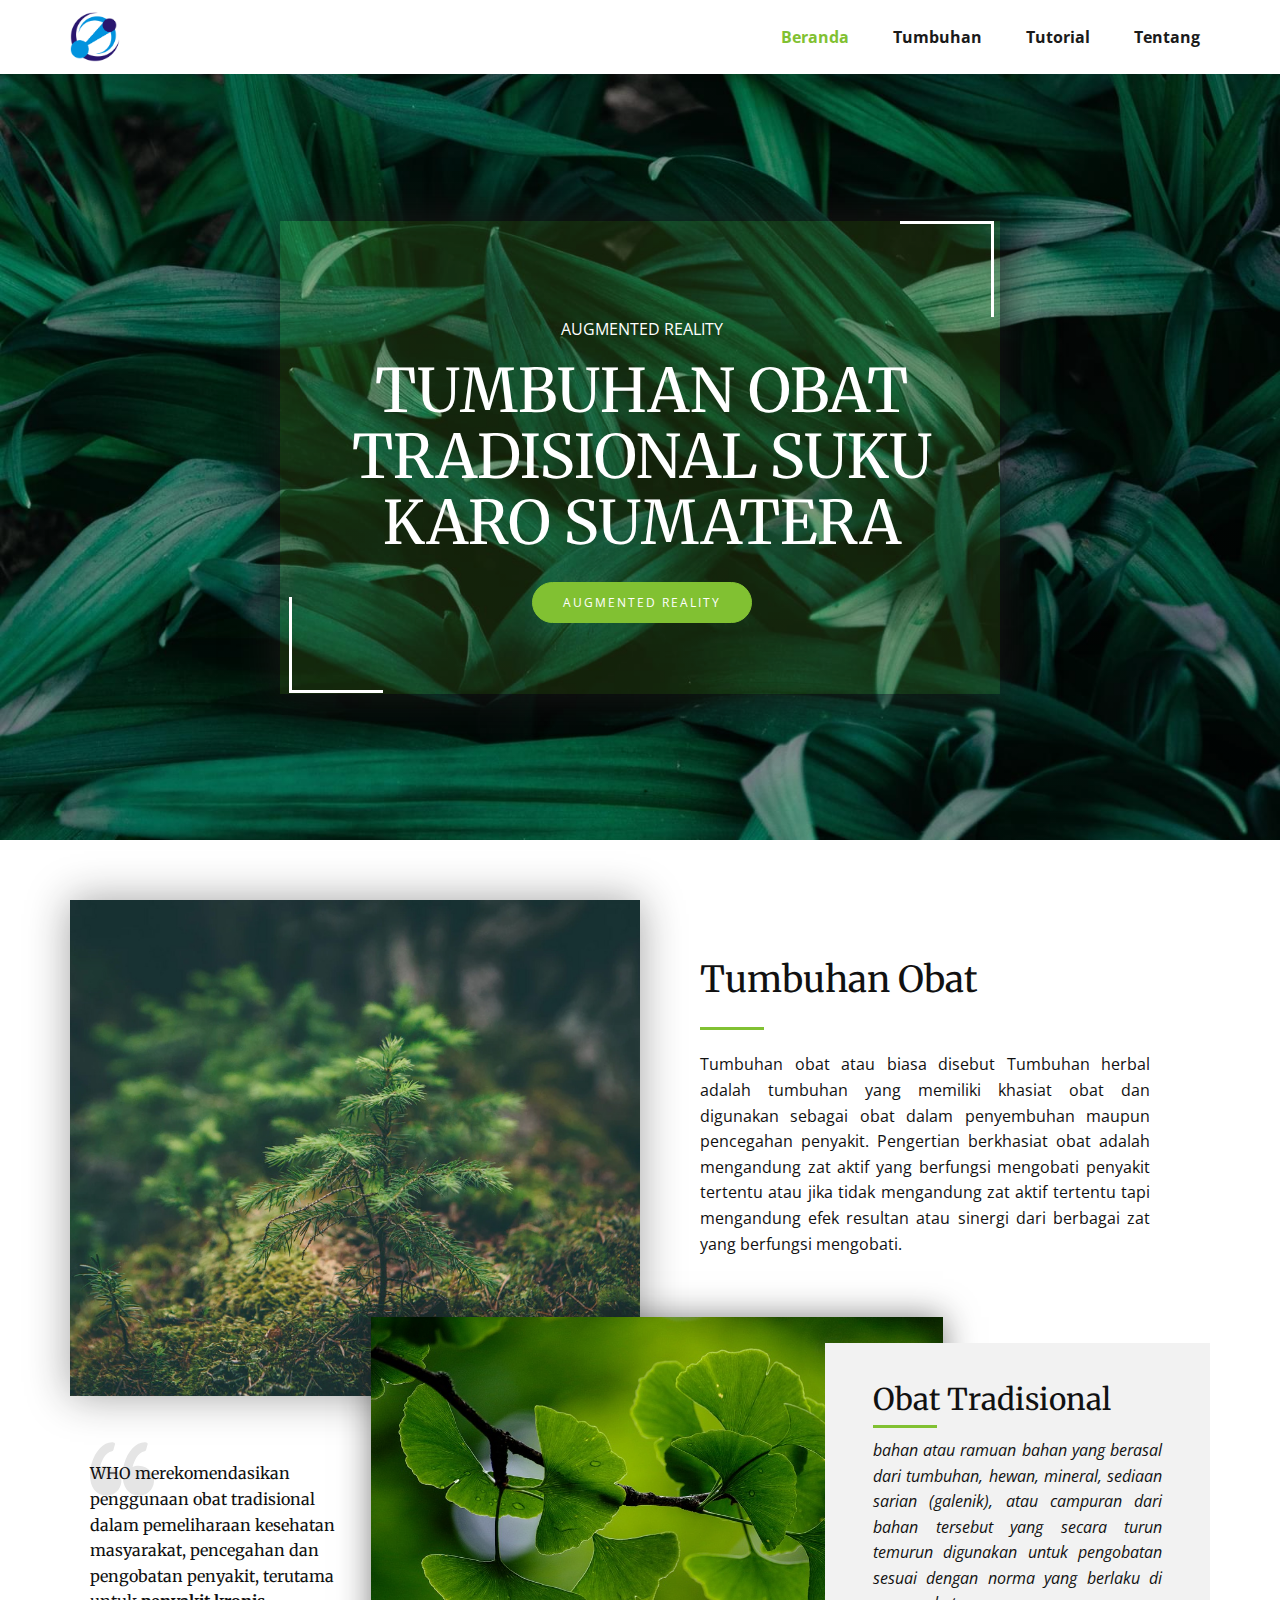
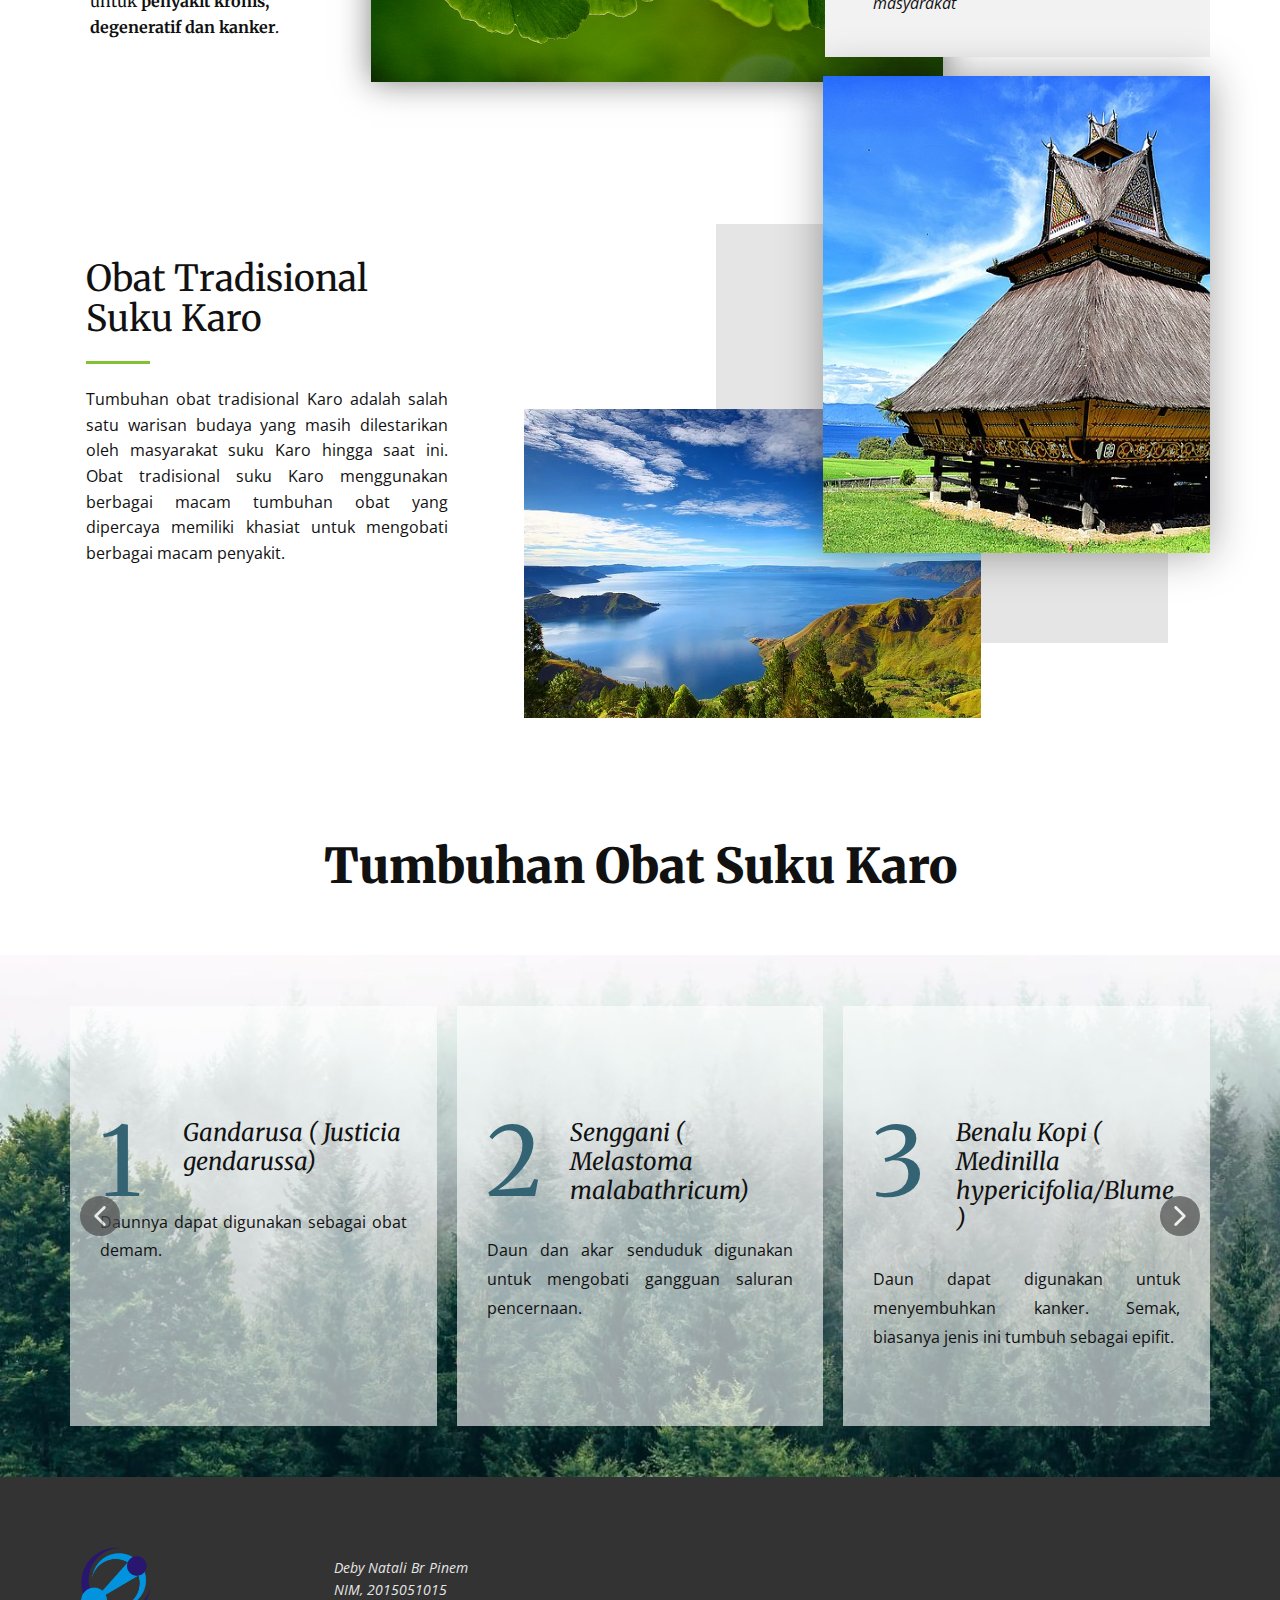
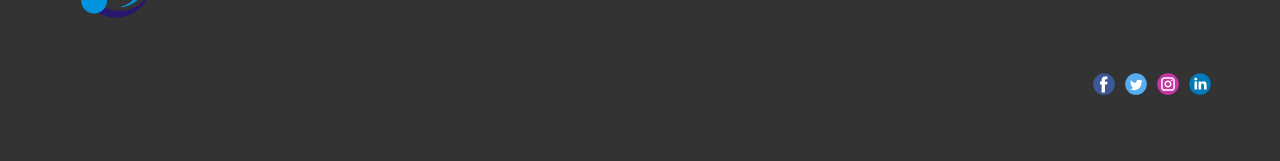
==== commit e46147a6: "new" ====
--- a/index.html
+++ b/index.html
@@ -302,30 +302,30 @@
           <div class="u-layout-row">
             <div class="u-align-left u-container-style u-layout-cell u-left-cell u-size-12 u-layout-cell-1">
               <div class="u-container-layout u-valign-top u-container-layout-1">
-                <a href="#" class="u-image u-logo u-image-1" data-image-width="1080"
-                  data-image-height="1080">
+                <a href="#" class="u-image u-logo u-image-1" data-image-width="1080" data-image-height="1080">
                   <img src="images/newlogopti.png" class="u-logo-image u-logo-image-1">
                 </a>
               </div>
             </div>
             <div class="u-align-left u-container-style u-layout-cell u-size-12 u-layout-cell-2">
               <div class="u-container-layout u-valign-middle u-container-layout-2">
-                <p class="u-small-text u-text u-text-variant u-text-1">Sample footer text</p>
+                <p class="u-small-text u-text u-text-variant u-text-2">Deby Natali Br Pinem<br>NIM, 2015051015
+                </p>
               </div>
             </div>
             <div class="u-align-left u-container-style u-layout-cell u-size-12 u-layout-cell-3">
               <div class="u-container-layout u-valign-middle u-container-layout-3">
-                <p class="u-small-text u-text u-text-variant u-text-2">Sample footer text</p>
+                <p class="u-small-text u-text u-text-variant u-text-2"></p>
               </div>
             </div>
             <div class="u-align-left u-container-style u-layout-cell u-size-12 u-layout-cell-4">
               <div class="u-container-layout u-valign-middle u-container-layout-4">
-                <p class="u-small-text u-text u-text-variant u-text-3">Sample footer text</p>
+                <p class="u-small-text u-text u-text-variant u-text-3"></p>
               </div>
             </div>
             <div class="u-align-left u-container-style u-layout-cell u-right-cell u-size-12 u-layout-cell-5">
               <div class="u-container-layout u-valign-middle u-container-layout-5">
-                <p class="u-small-text u-text u-text-variant u-text-4">Sample footer text</p>
+                <p class="u-small-text u-text u-text-variant u-text-4"></p>
               </div>
             </div>
           </div>
@@ -383,8 +383,6 @@
             </svg></span>
         </a>
       </div>
-      <p class="u-align-left u-text u-text-5">Deby Natali Br Pinem<br>NIM, 2015051015
-      </p>
     </div>
   </footer><span
     style="height: 64px; width: 64px; margin-left: 0px; margin-right: auto; margin-top: 0px; right: 50px; bottom: 40px; padding: 18px; background-image: none;"
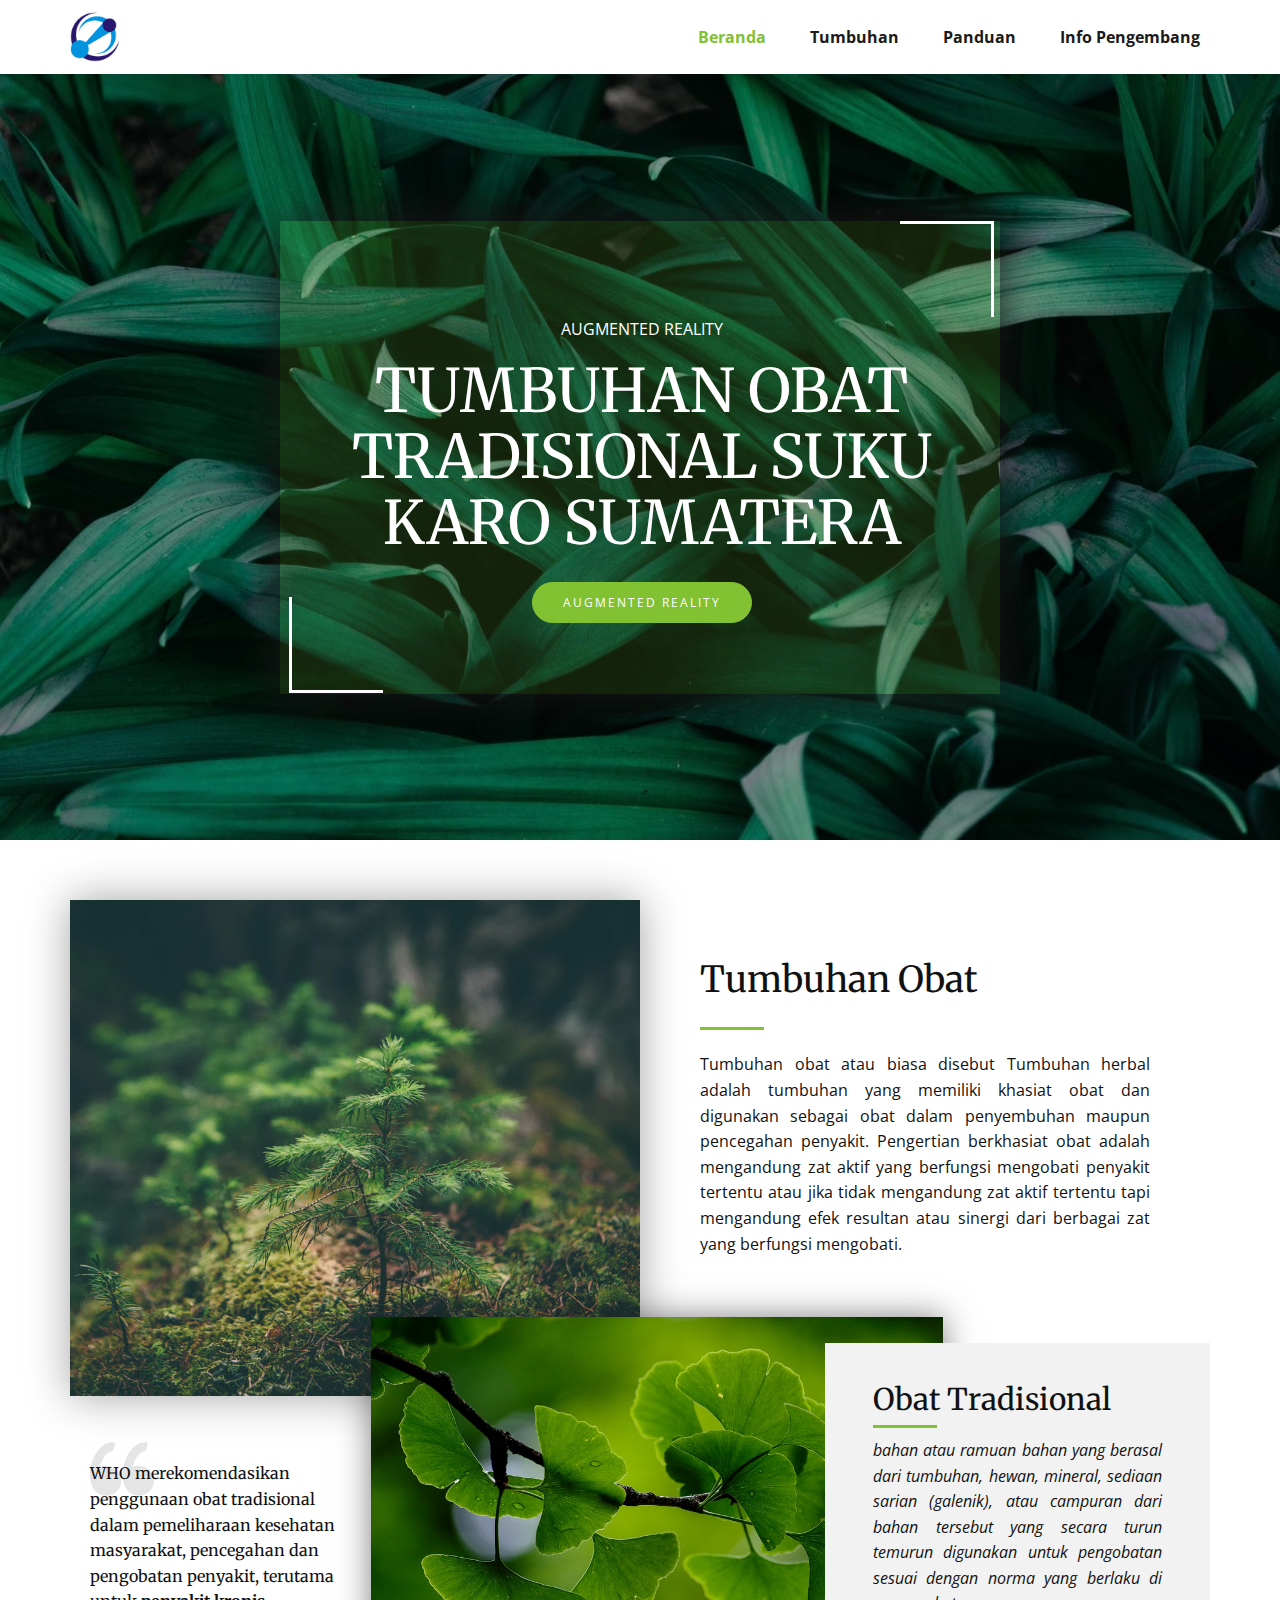
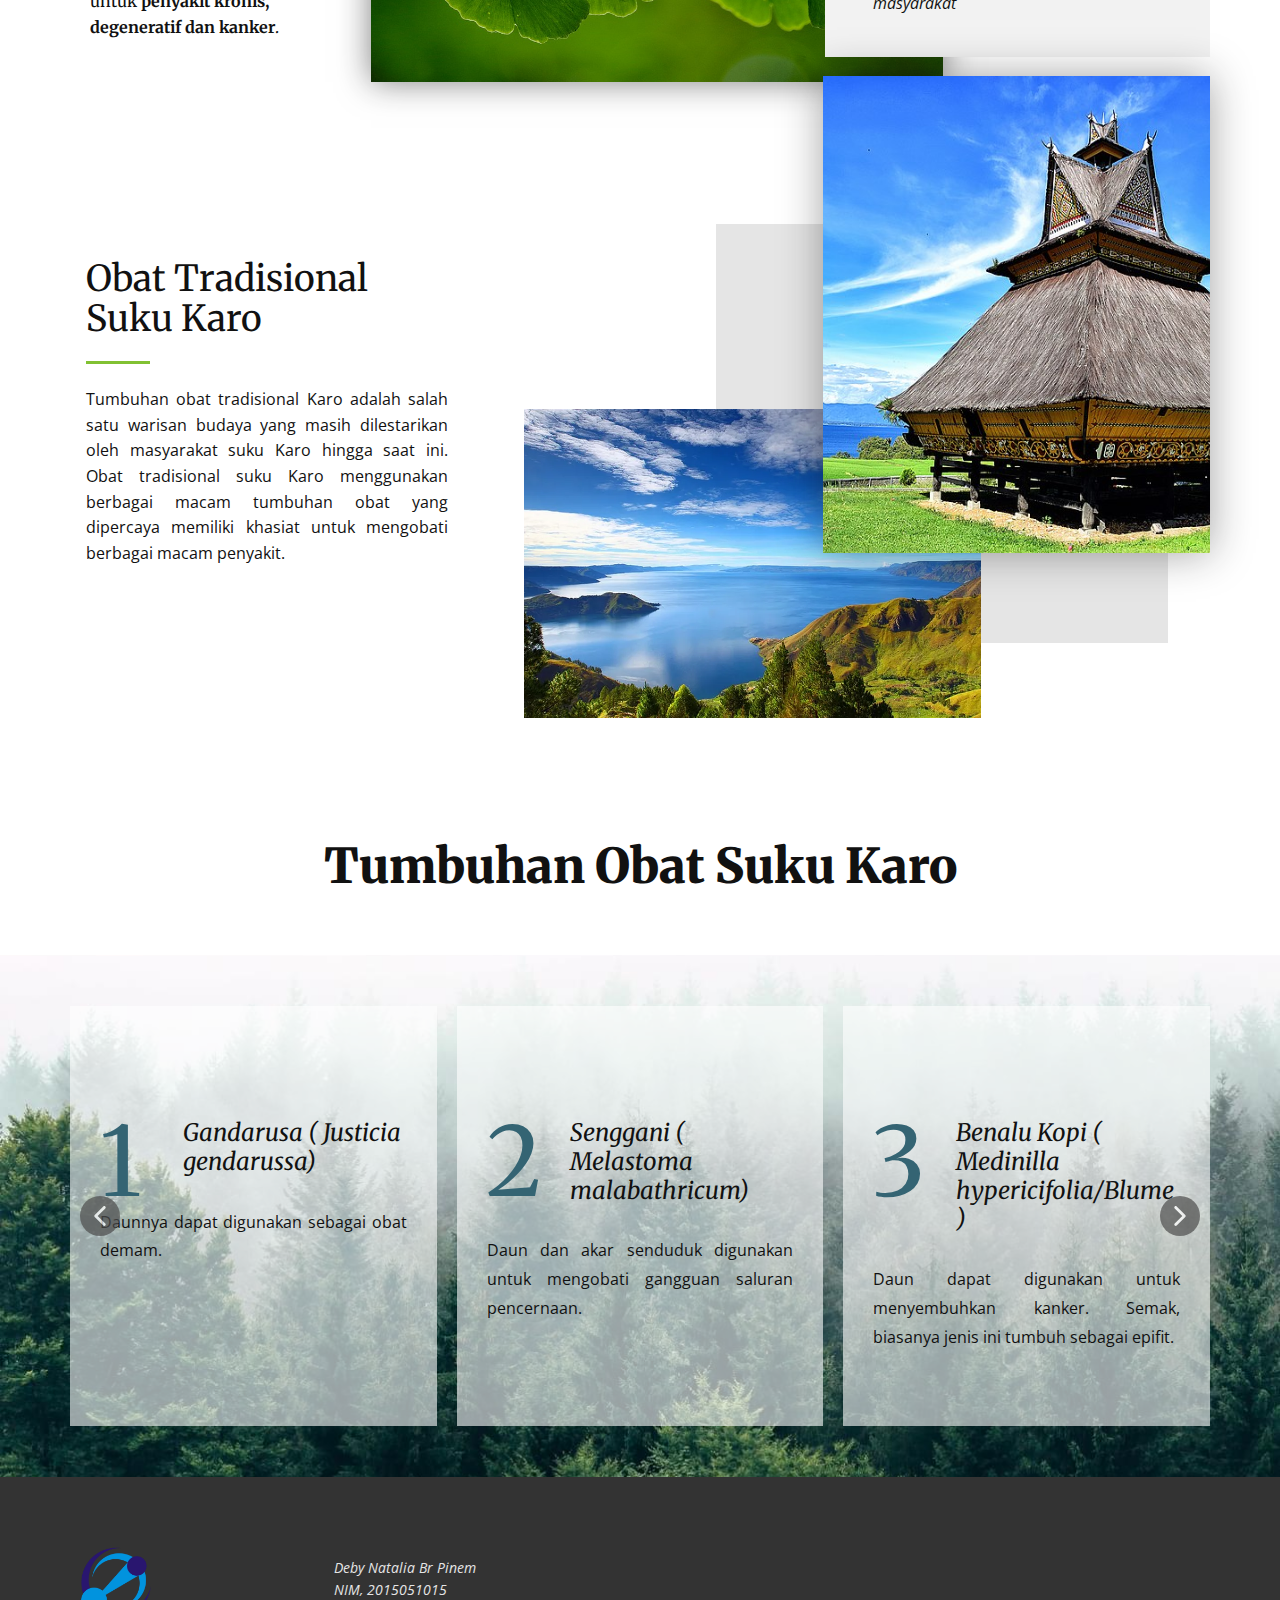
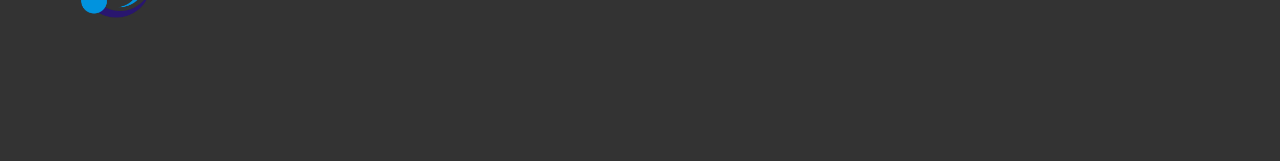
==== commit 15cb4804: "new" ====
--- a/index.html
+++ b/index.html
@@ -76,11 +76,11 @@
             </li>
             <li class="u-nav-item"><a
                 class="u-border-active-palette-1-base u-border-hover-palette-1-base u-button-style u-nav-link u-text-active-palette-1-base u-text-grey-90 u-text-hover-palette-2-base"
-                href="Tutorial.html" style="padding: 10px;">Tutorial</a>
+                href="Tutorial.html" style="padding: 10px;">Panduan</a>
             </li>
             <li class="u-nav-item"><a
                 class="u-border-active-palette-1-base u-border-hover-palette-1-base u-button-style u-nav-link u-text-active-palette-1-base u-text-grey-90 u-text-hover-palette-2-base"
-                href="Tentang.html" style="padding: 10px;">Tentang</a>
+                href="Tentang.html" style="padding: 10px;">Info Pengembang</a>
             </li>
           </ul>
         </div>
@@ -93,9 +93,9 @@
                 </li>
                 <li class="u-nav-item"><a class="u-button-style u-nav-link" href="Tumbuhan.html">Tumbuhan</a>
                 </li>
-                <li class="u-nav-item"><a class="u-button-style u-nav-link" href="Tutorial.html">Tutorial</a>
+                <li class="u-nav-item"><a class="u-button-style u-nav-link" href="Tutorial.html">Panduan</a>
                 </li>
-                <li class="u-nav-item"><a class="u-button-style u-nav-link" href="Tentang.html">Tentang</a>
+                <li class="u-nav-item"><a class="u-button-style u-nav-link" href="Tentang.html">Info Pengembang</a>
                 </li>
               </ul>
             </div>
@@ -309,7 +309,7 @@
             </div>
             <div class="u-align-left u-container-style u-layout-cell u-size-12 u-layout-cell-2">
               <div class="u-container-layout u-valign-middle u-container-layout-2">
-                <p class="u-small-text u-text u-text-variant u-text-2">Deby Natali Br Pinem<br>NIM, 2015051015
+                <p class="u-small-text u-text u-text-variant u-text-2">Deby Natalia Br Pinem<br>NIM, 2015051015
                 </p>
               </div>
             </div>
@@ -331,59 +331,6 @@
           </div>
         </div>
       </div>
-      <div class="u-social-icons u-spacing-10 u-social-icons-1">
-        <a class="u-social-url" title="facebook" target="_blank" href=""><span
-            class="u-icon u-social-facebook u-social-icon u-icon-1"><svg class="u-svg-link"
-              preserveAspectRatio="xMidYMin slice" viewBox="0 0 112 112" style="">
-              <use xlink:href="#svg-0a7d"></use>
-            </svg><svg class="u-svg-content" viewBox="0 0 112 112" x="0" y="0" id="svg-0a7d">
-              <circle fill="currentColor" cx="56.1" cy="56.1" r="55"></circle>
-              <path fill="#FFFFFF" d="M73.5,31.6h-9.1c-1.4,0-3.6,0.8-3.6,3.9v8.5h12.6L72,58.3H60.8v40.8H43.9V58.3h-8V43.9h8v-9.2
-      c0-6.7,3.1-17,17-17h12.5v13.9H73.5z"></path>
-            </svg></span>
-        </a>
-        <a class="u-social-url" title="twitter" target="_blank" href=""><span
-            class="u-icon u-social-icon u-social-twitter u-icon-2"><svg class="u-svg-link"
-              preserveAspectRatio="xMidYMin slice" viewBox="0 0 112 112" style="">
-              <use xlink:href="#svg-ad9a"></use>
-            </svg><svg class="u-svg-content" viewBox="0 0 112 112" x="0" y="0" id="svg-ad9a">
-              <circle fill="currentColor" class="st0" cx="56.1" cy="56.1" r="55"></circle>
-              <path fill="#FFFFFF" d="M83.8,47.3c0,0.6,0,1.2,0,1.7c0,17.7-13.5,38.2-38.2,38.2C38,87.2,31,85,25,81.2c1,0.1,2.1,0.2,3.2,0.2
-      c6.3,0,12.1-2.1,16.7-5.7c-5.9-0.1-10.8-4-12.5-9.3c0.8,0.2,1.7,0.2,2.5,0.2c1.2,0,2.4-0.2,3.5-0.5c-6.1-1.2-10.8-6.7-10.8-13.1
-      c0-0.1,0-0.1,0-0.2c1.8,1,3.9,1.6,6.1,1.7c-3.6-2.4-6-6.5-6-11.2c0-2.5,0.7-4.8,1.8-6.7c6.6,8.1,16.5,13.5,27.6,14
-      c-0.2-1-0.3-2-0.3-3.1c0-7.4,6-13.4,13.4-13.4c3.9,0,7.3,1.6,9.8,4.2c3.1-0.6,5.9-1.7,8.5-3.3c-1,3.1-3.1,5.8-5.9,7.4
-      c2.7-0.3,5.3-1,7.7-2.1C88.7,43,86.4,45.4,83.8,47.3z"></path>
-            </svg></span>
-        </a>
-        <a class="u-social-url" title="instagram" target="_blank" href=""><span
-            class="u-icon u-social-icon u-social-instagram u-icon-3"><svg class="u-svg-link"
-              preserveAspectRatio="xMidYMin slice" viewBox="0 0 112 112" style="">
-              <use xlink:href="#svg-8049"></use>
-            </svg><svg class="u-svg-content" viewBox="0 0 112 112" x="0" y="0" id="svg-8049">
-              <circle fill="currentColor" cx="56.1" cy="56.1" r="55"></circle>
-              <path fill="#FFFFFF"
-                d="M55.9,38.2c-9.9,0-17.9,8-17.9,17.9C38,66,46,74,55.9,74c9.9,0,17.9-8,17.9-17.9C73.8,46.2,65.8,38.2,55.9,38.2
-      z M55.9,66.4c-5.7,0-10.3-4.6-10.3-10.3c-0.1-5.7,4.6-10.3,10.3-10.3c5.7,0,10.3,4.6,10.3,10.3C66.2,61.8,61.6,66.4,55.9,66.4z"></path>
-              <path fill="#FFFFFF"
-                d="M74.3,33.5c-2.3,0-4.2,1.9-4.2,4.2s1.9,4.2,4.2,4.2s4.2-1.9,4.2-4.2S76.6,33.5,74.3,33.5z"></path>
-              <path fill="#FFFFFF" d="M73.1,21.3H38.6c-9.7,0-17.5,7.9-17.5,17.5v34.5c0,9.7,7.9,17.6,17.5,17.6h34.5c9.7,0,17.5-7.9,17.5-17.5V38.8
-      C90.6,29.1,82.7,21.3,73.1,21.3z M83,73.3c0,5.5-4.5,9.9-9.9,9.9H38.6c-5.5,0-9.9-4.5-9.9-9.9V38.8c0-5.5,4.5-9.9,9.9-9.9h34.5
-      c5.5,0,9.9,4.5,9.9,9.9V73.3z"></path>
-            </svg></span>
-        </a>
-        <a class="u-social-url" title="linkedin" target="_blank" href=""><span
-            class="u-icon u-social-icon u-social-linkedin u-icon-4"><svg class="u-svg-link"
-              preserveAspectRatio="xMidYMin slice" viewBox="0 0 112 112" style="">
-              <use xlink:href="#svg-f31e"></use>
-            </svg><svg class="u-svg-content" viewBox="0 0 112 112" x="0" y="0" id="svg-f31e">
-              <circle fill="currentColor" cx="56.1" cy="56.1" r="55"></circle>
-              <path fill="#FFFFFF" d="M41.3,83.7H27.9V43.4h13.4V83.7z M34.6,37.9L34.6,37.9c-4.6,0-7.5-3.1-7.5-7c0-4,3-7,7.6-7s7.4,3,7.5,7
-      C42.2,34.8,39.2,37.9,34.6,37.9z M89.6,83.7H76.2V62.2c0-5.4-1.9-9.1-6.8-9.1c-3.7,0-5.9,2.5-6.9,4.9c-0.4,0.9-0.4,2.1-0.4,3.3v22.5
-      H48.7c0,0,0.2-36.5,0-40.3h13.4v5.7c1.8-2.7,5-6.7,12.1-6.7c8.8,0,15.4,5.8,15.4,18.1V83.7z"></path>
-            </svg></span>
-        </a>
-      </div>
-    </div>
   </footer><span
     style="height: 64px; width: 64px; margin-left: 0px; margin-right: auto; margin-top: 0px; right: 50px; bottom: 40px; padding: 18px; background-image: none;"
     class="u-back-to-top u-icon u-icon-circle u-palette-1-base u-spacing-15" data-href="#">
